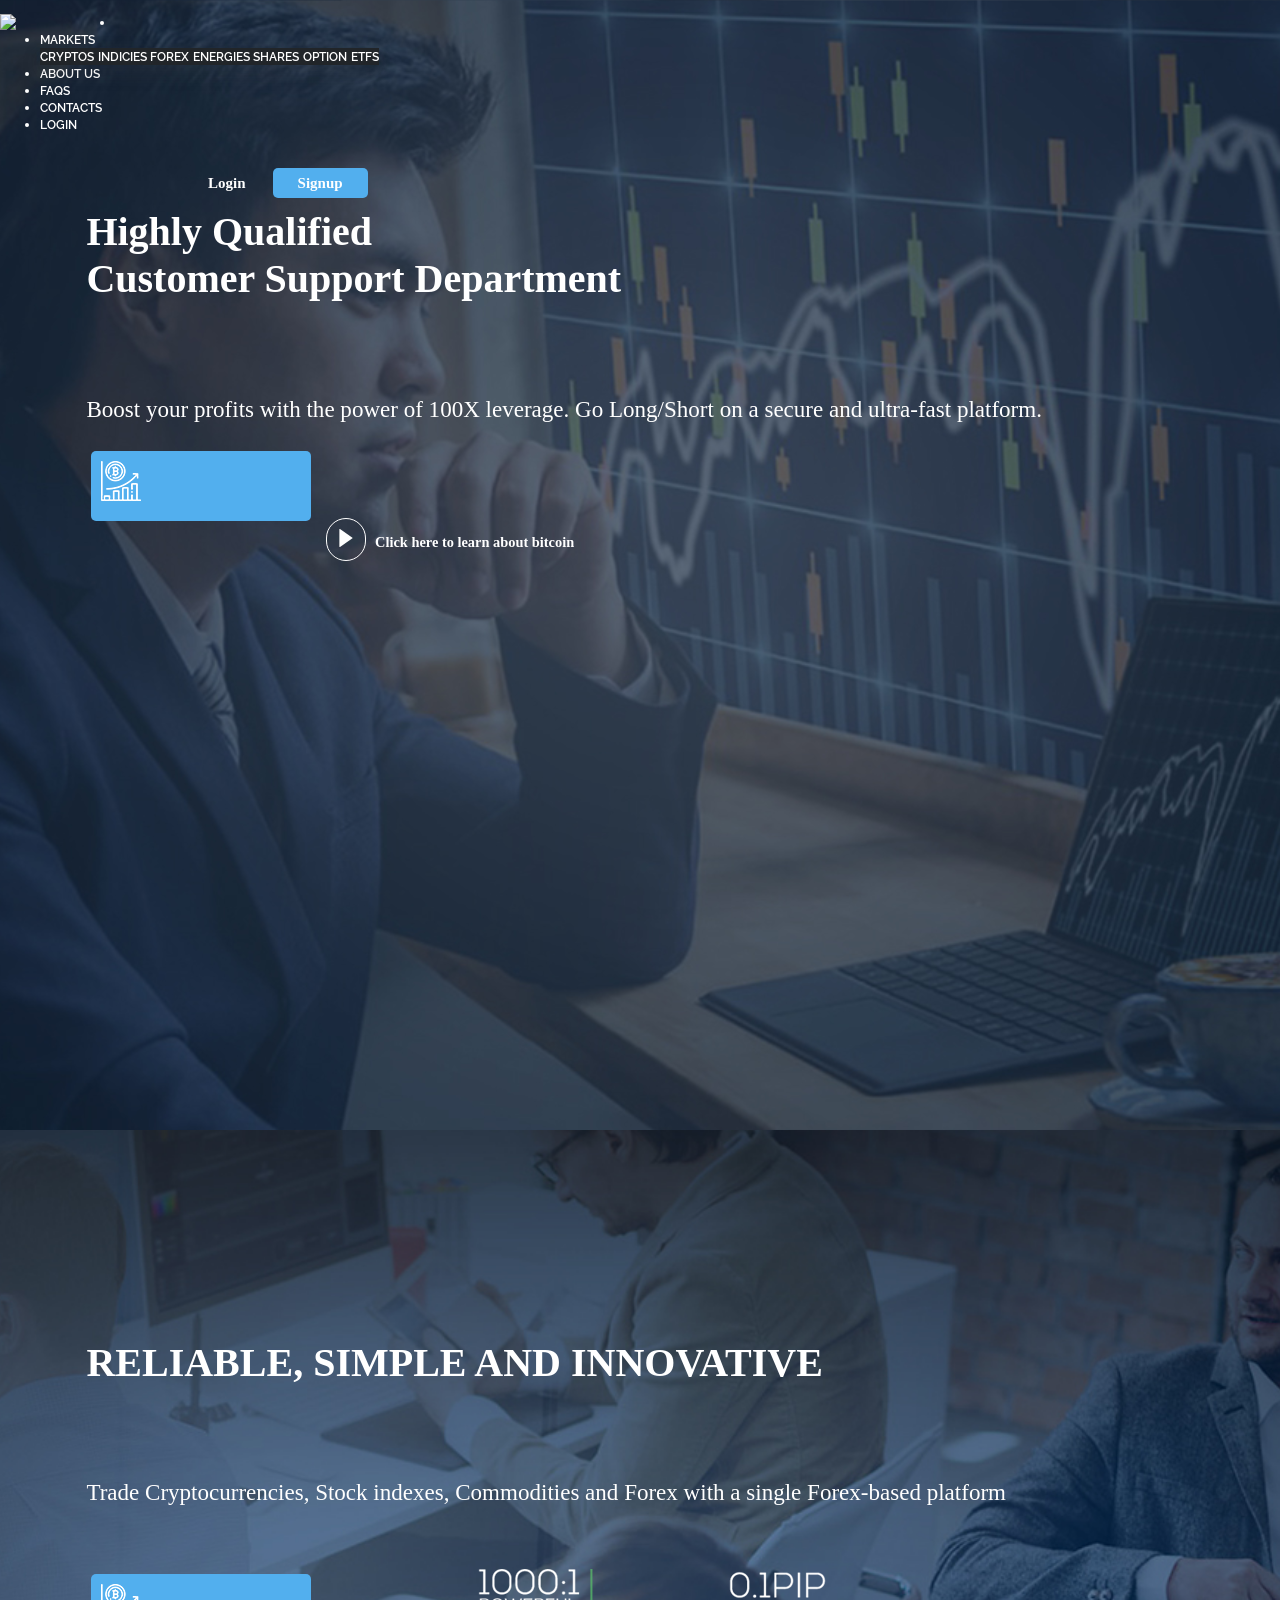
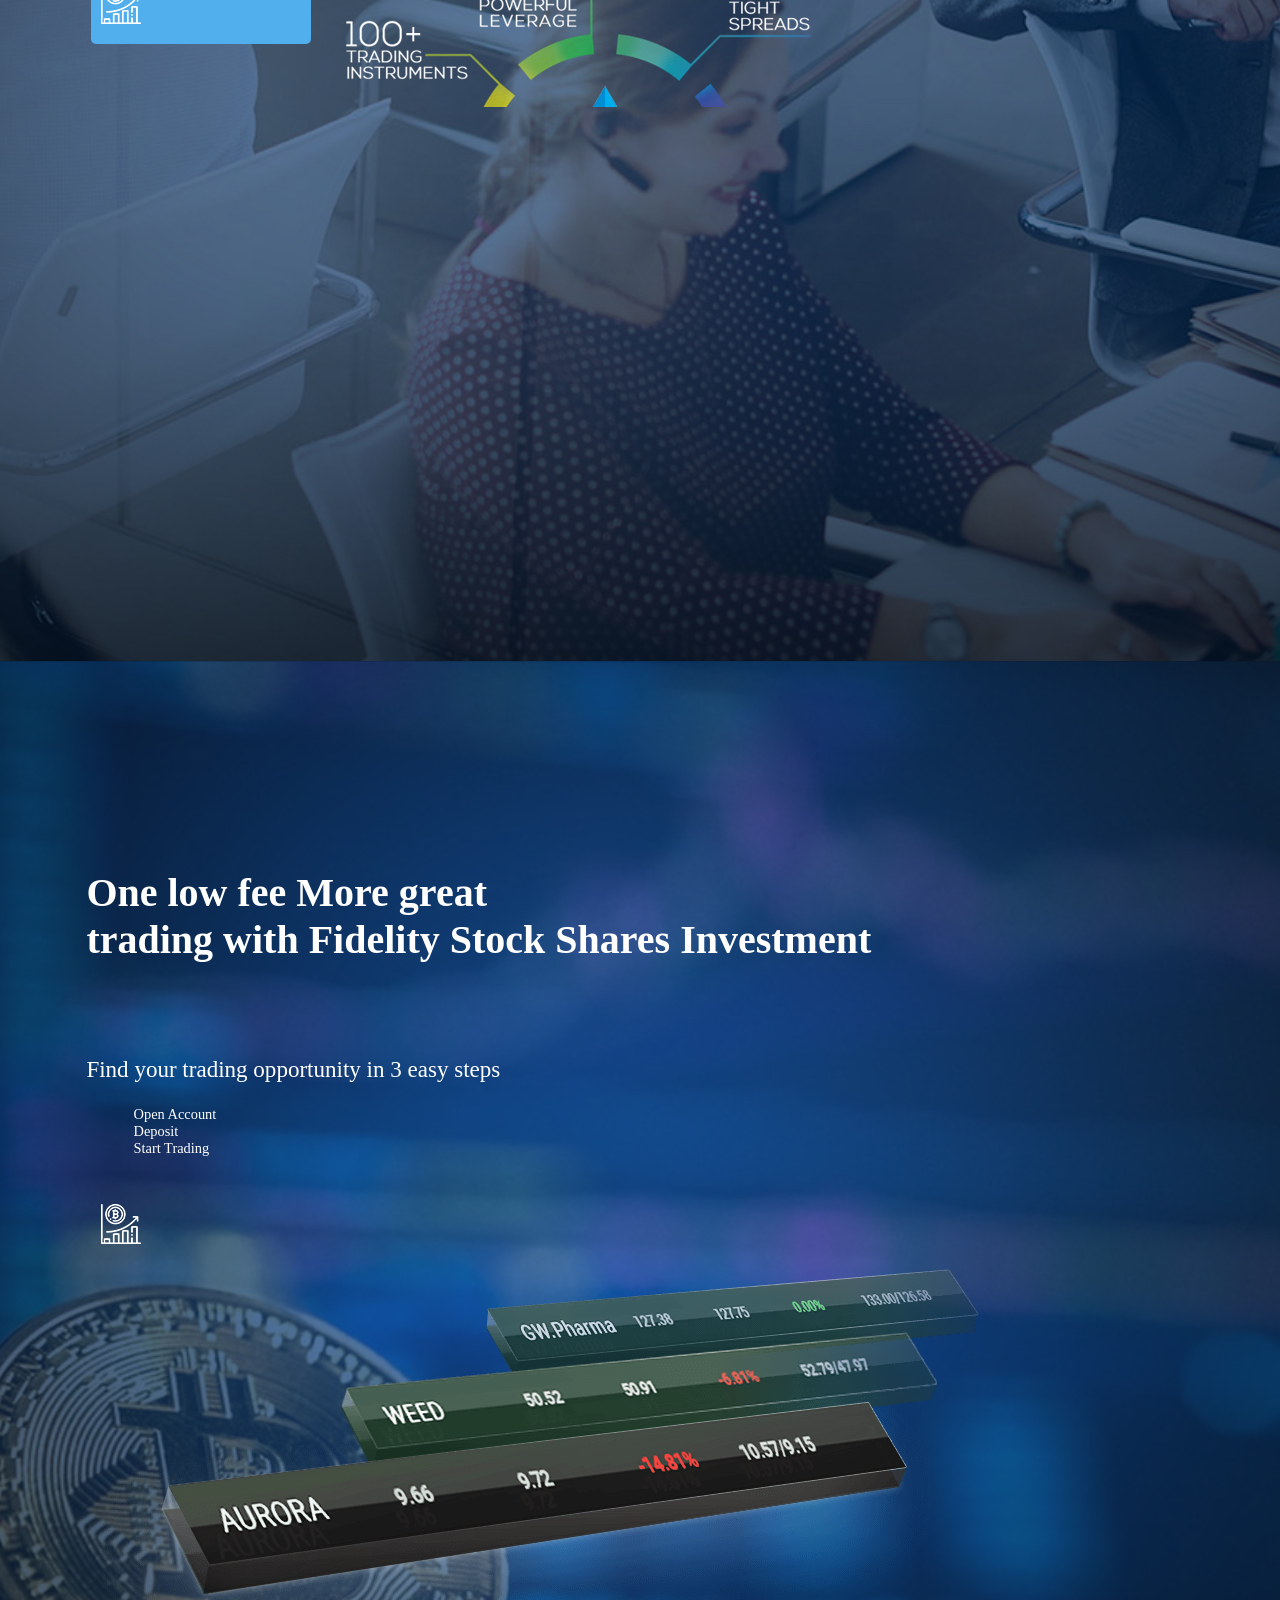
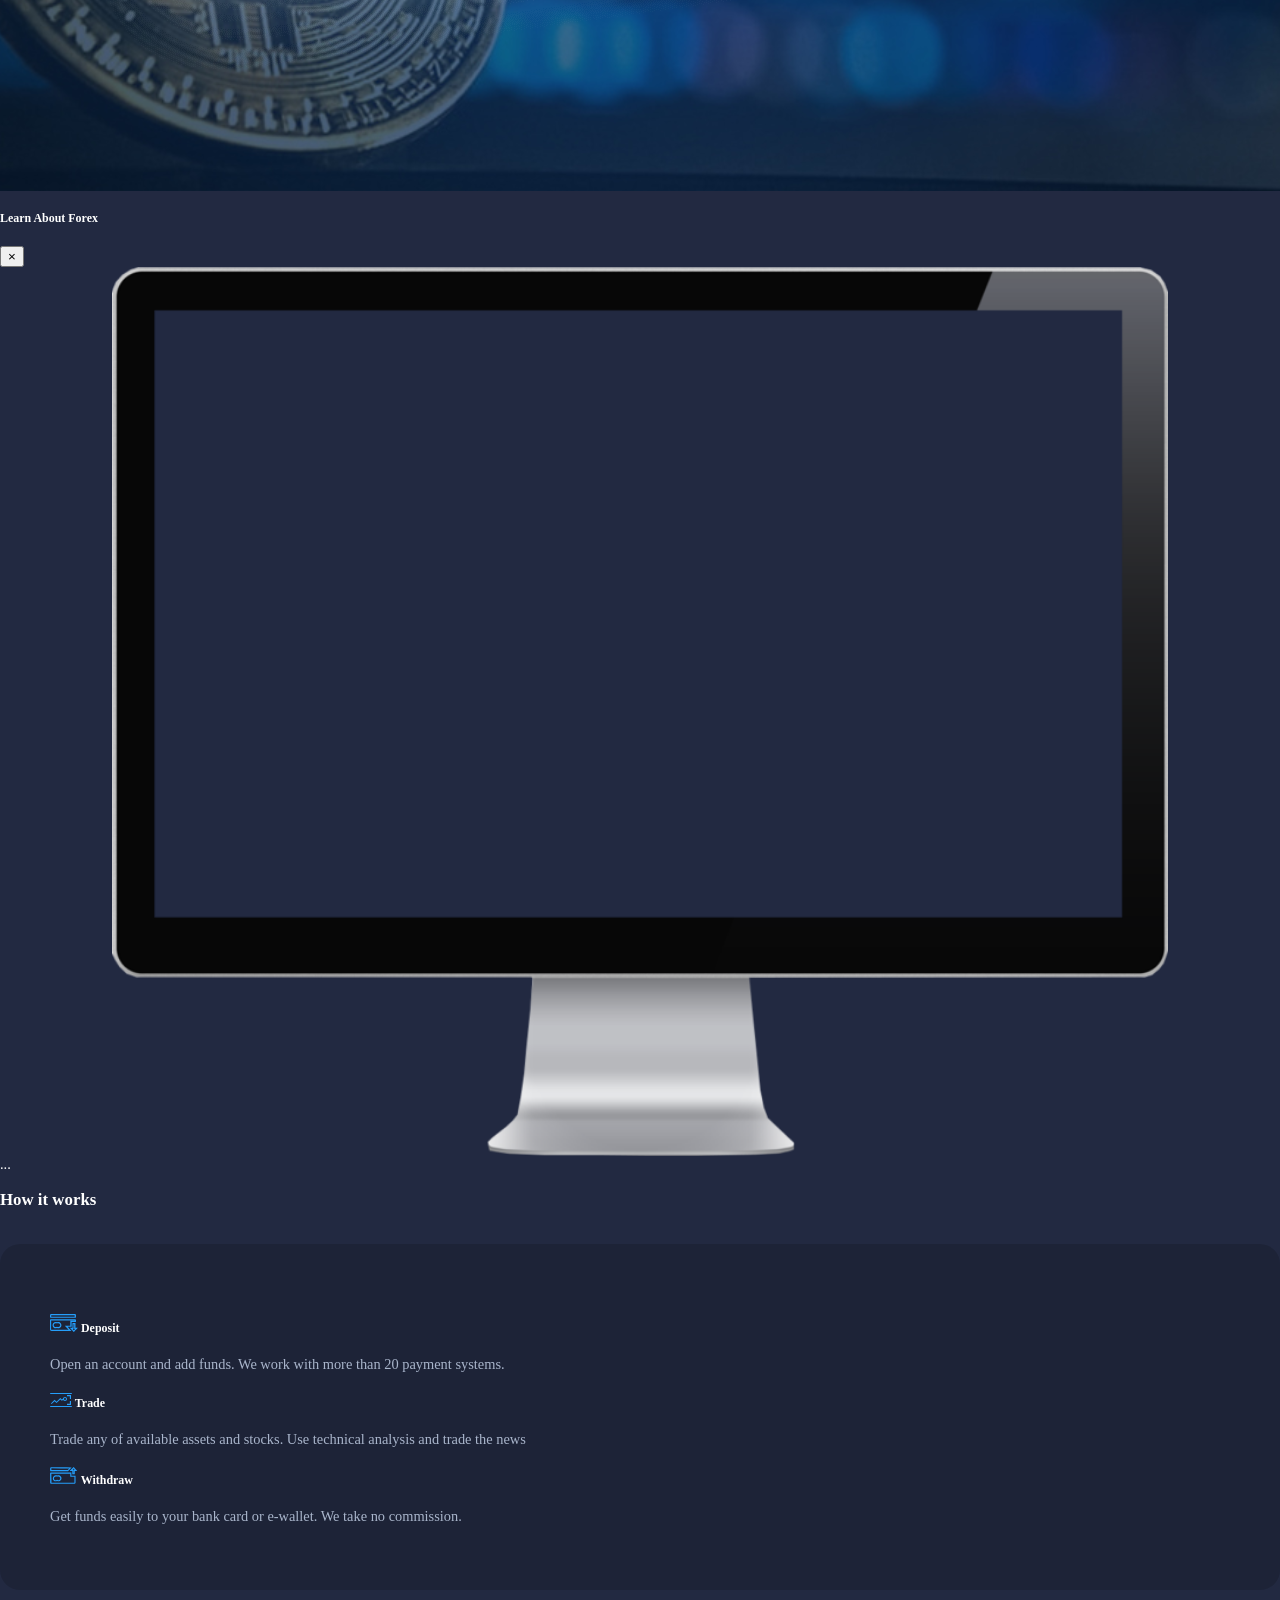
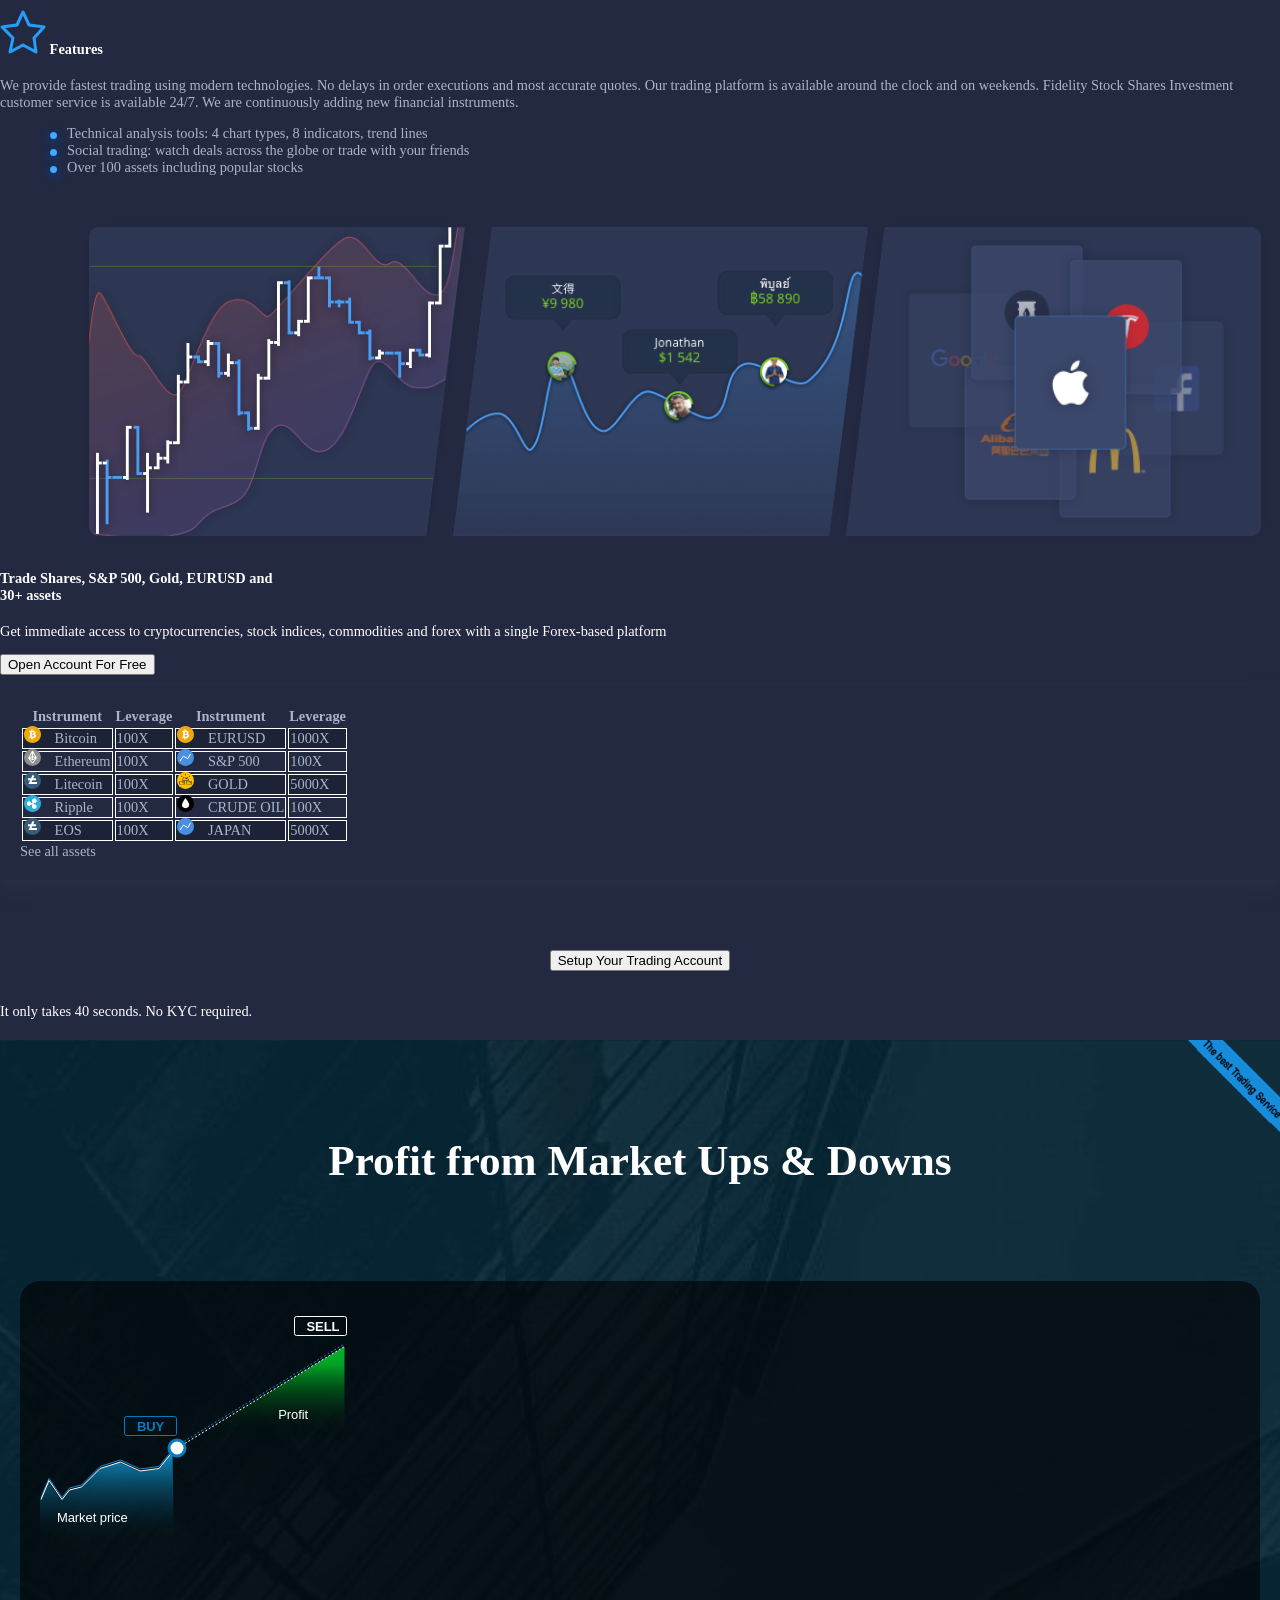
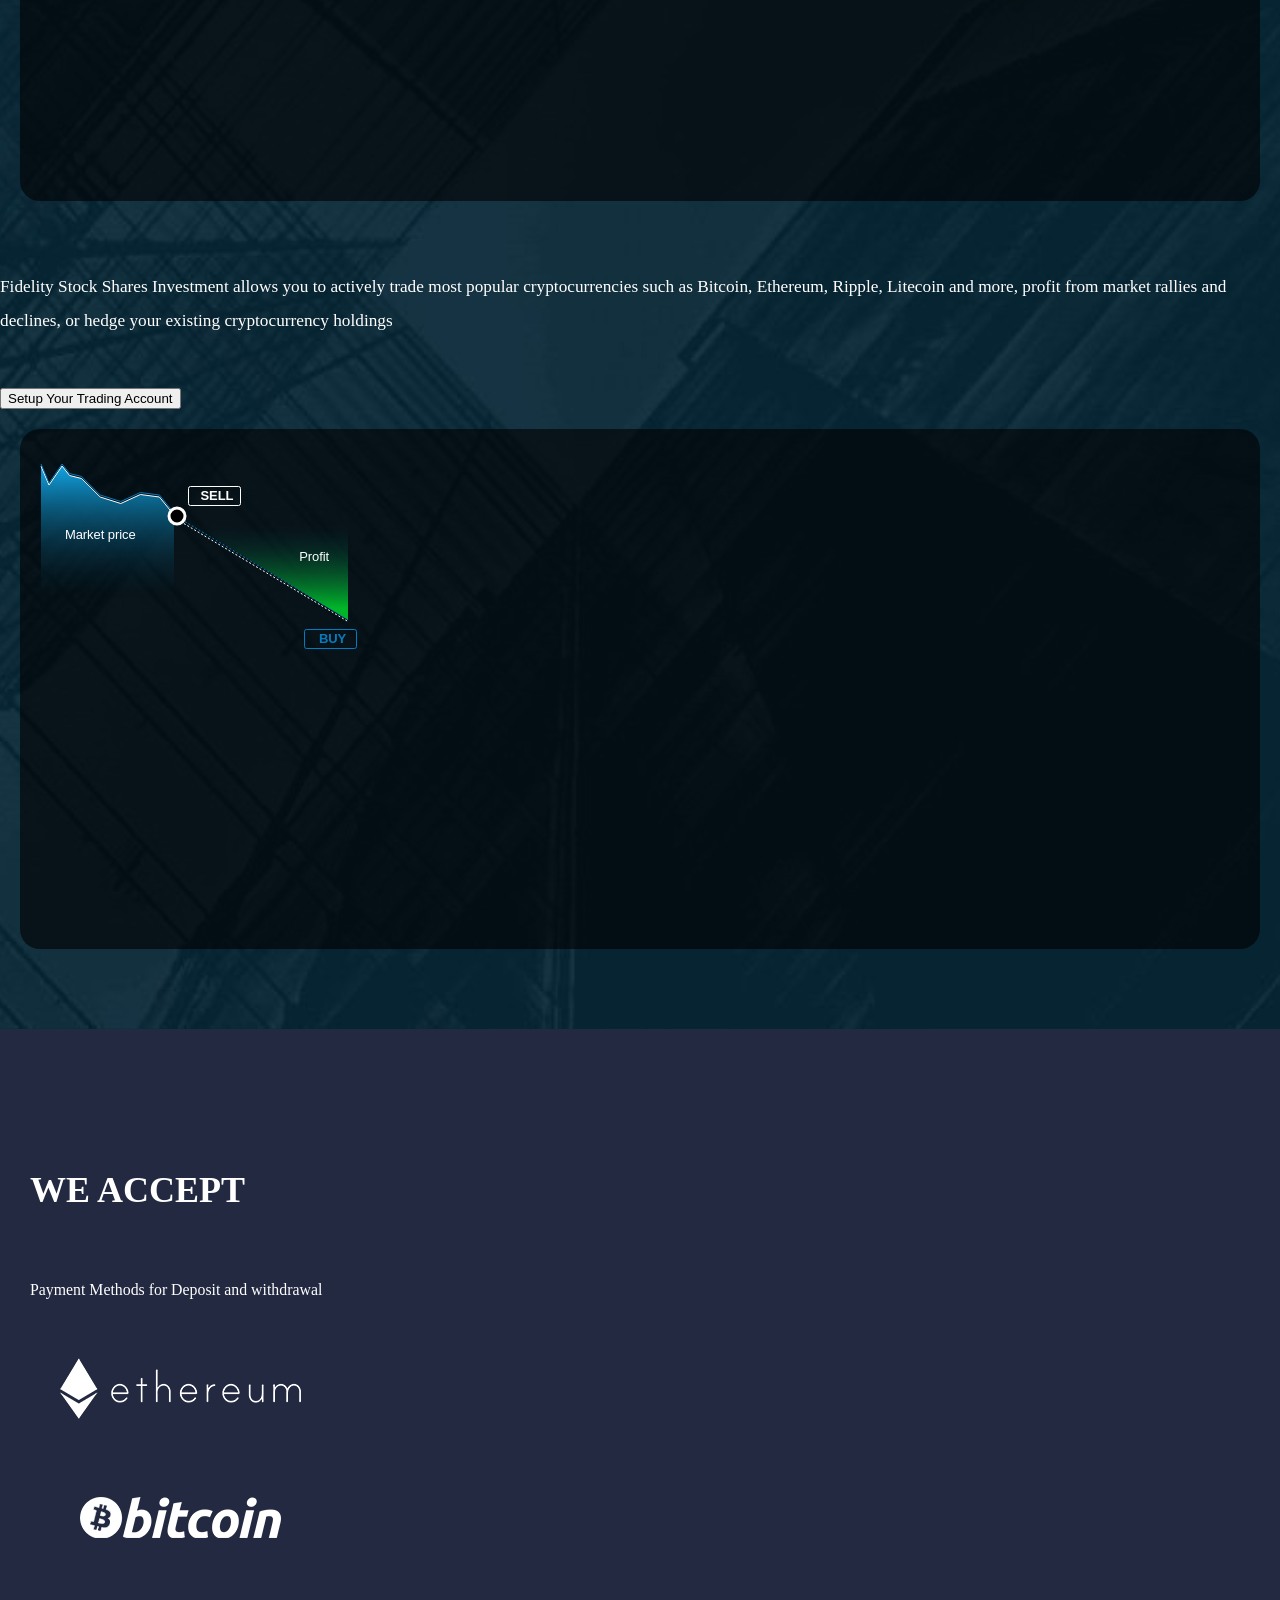
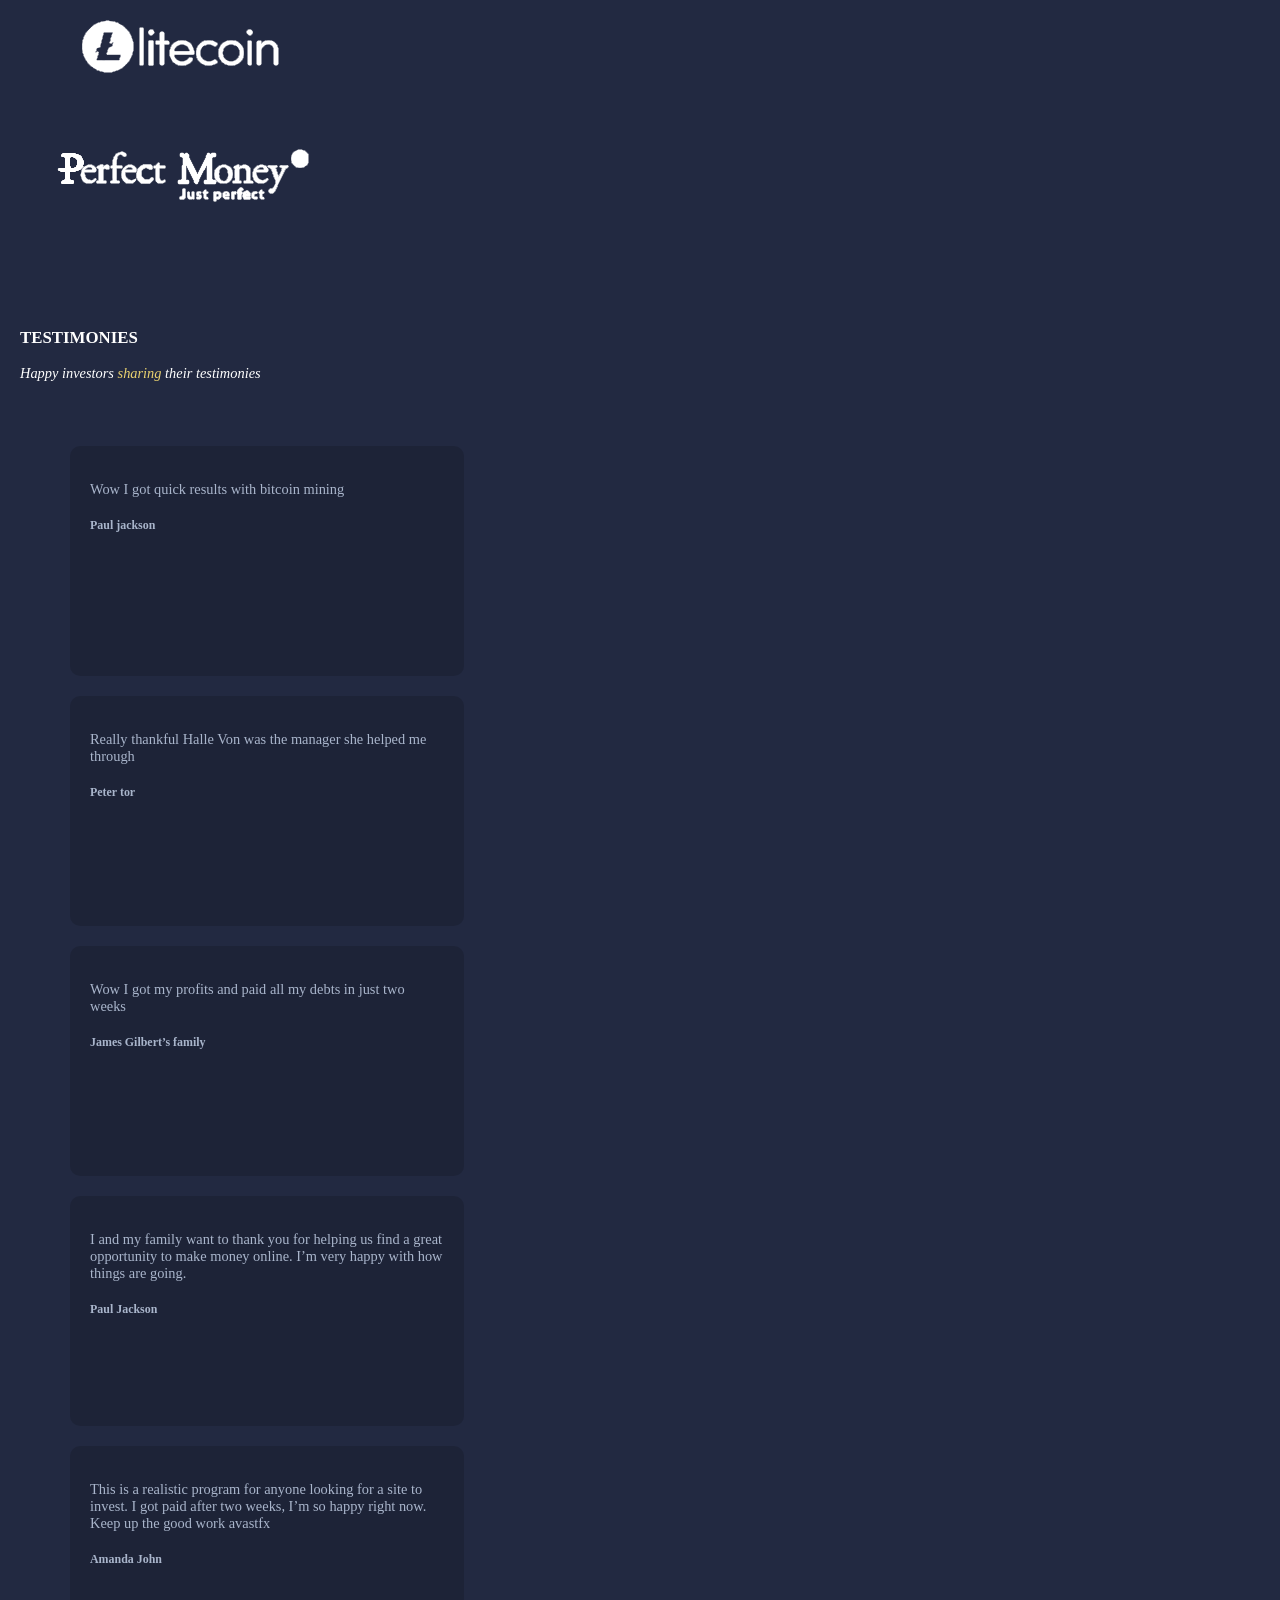
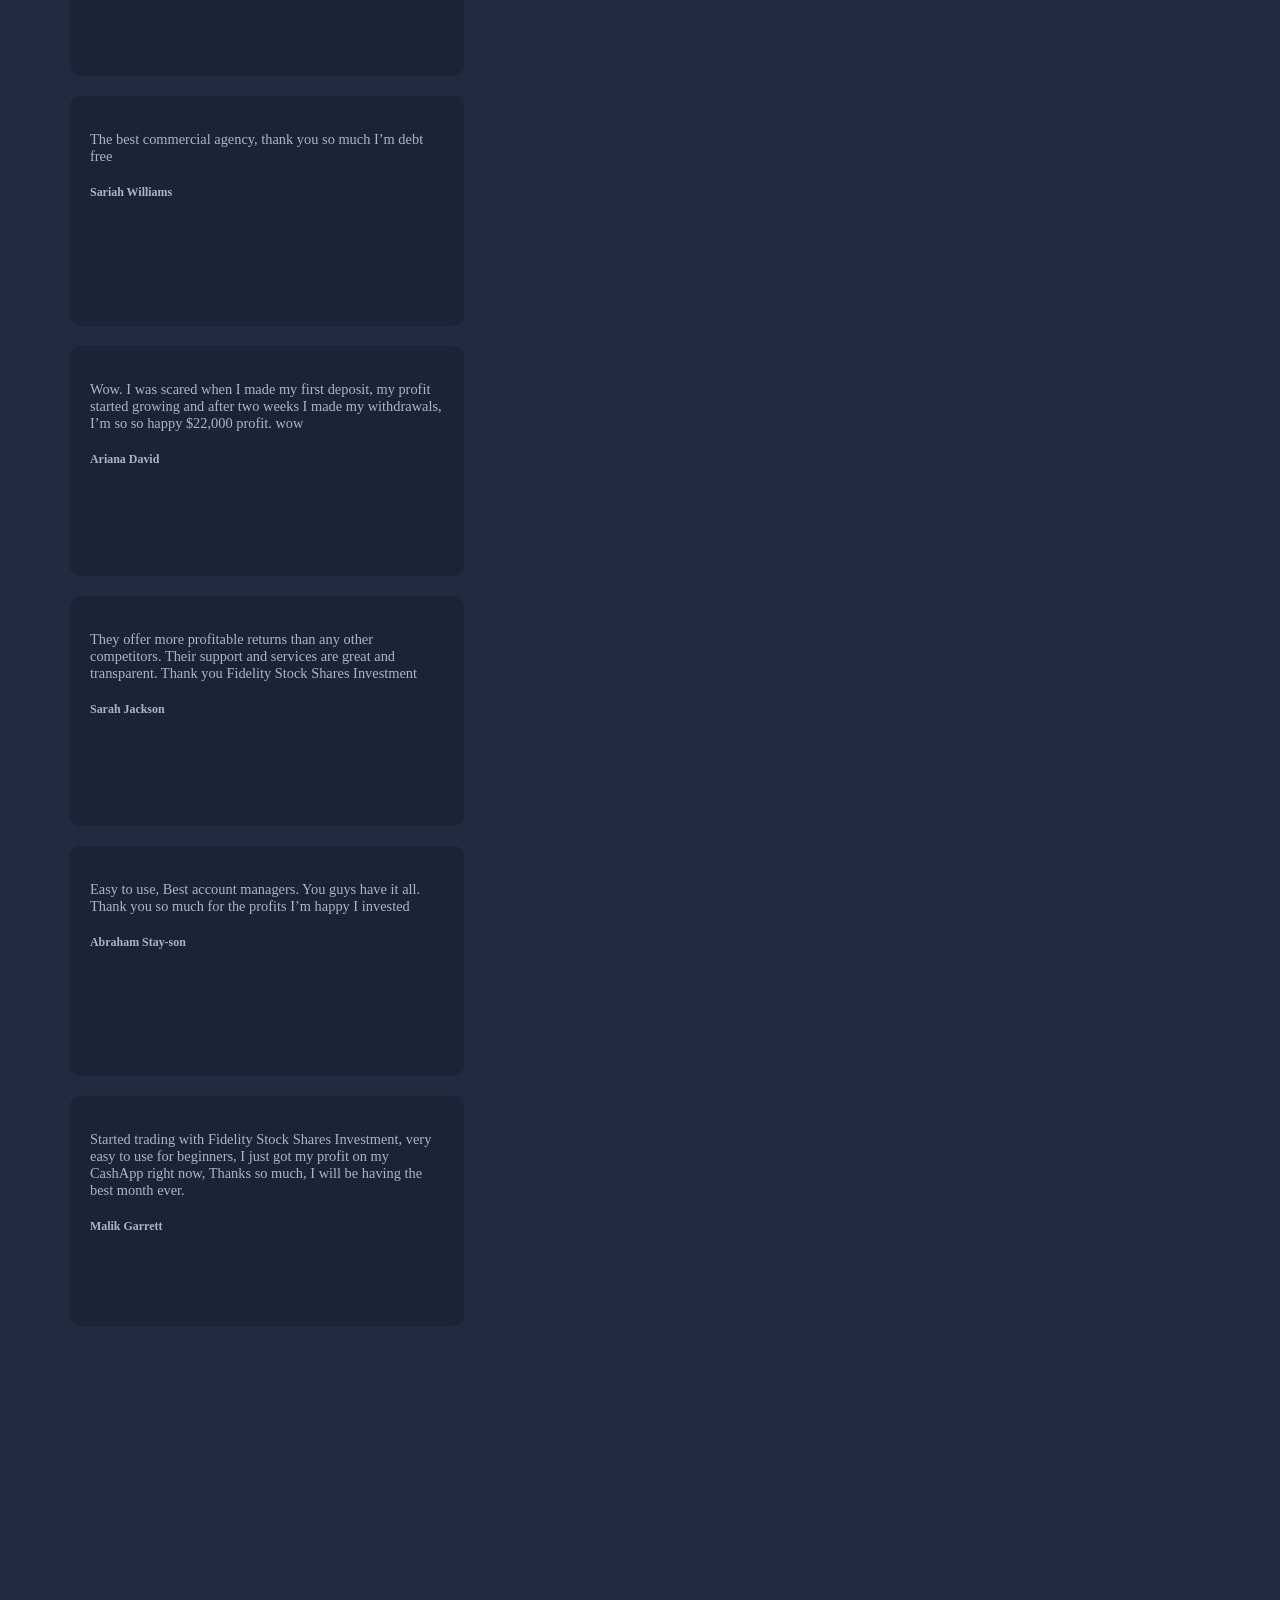
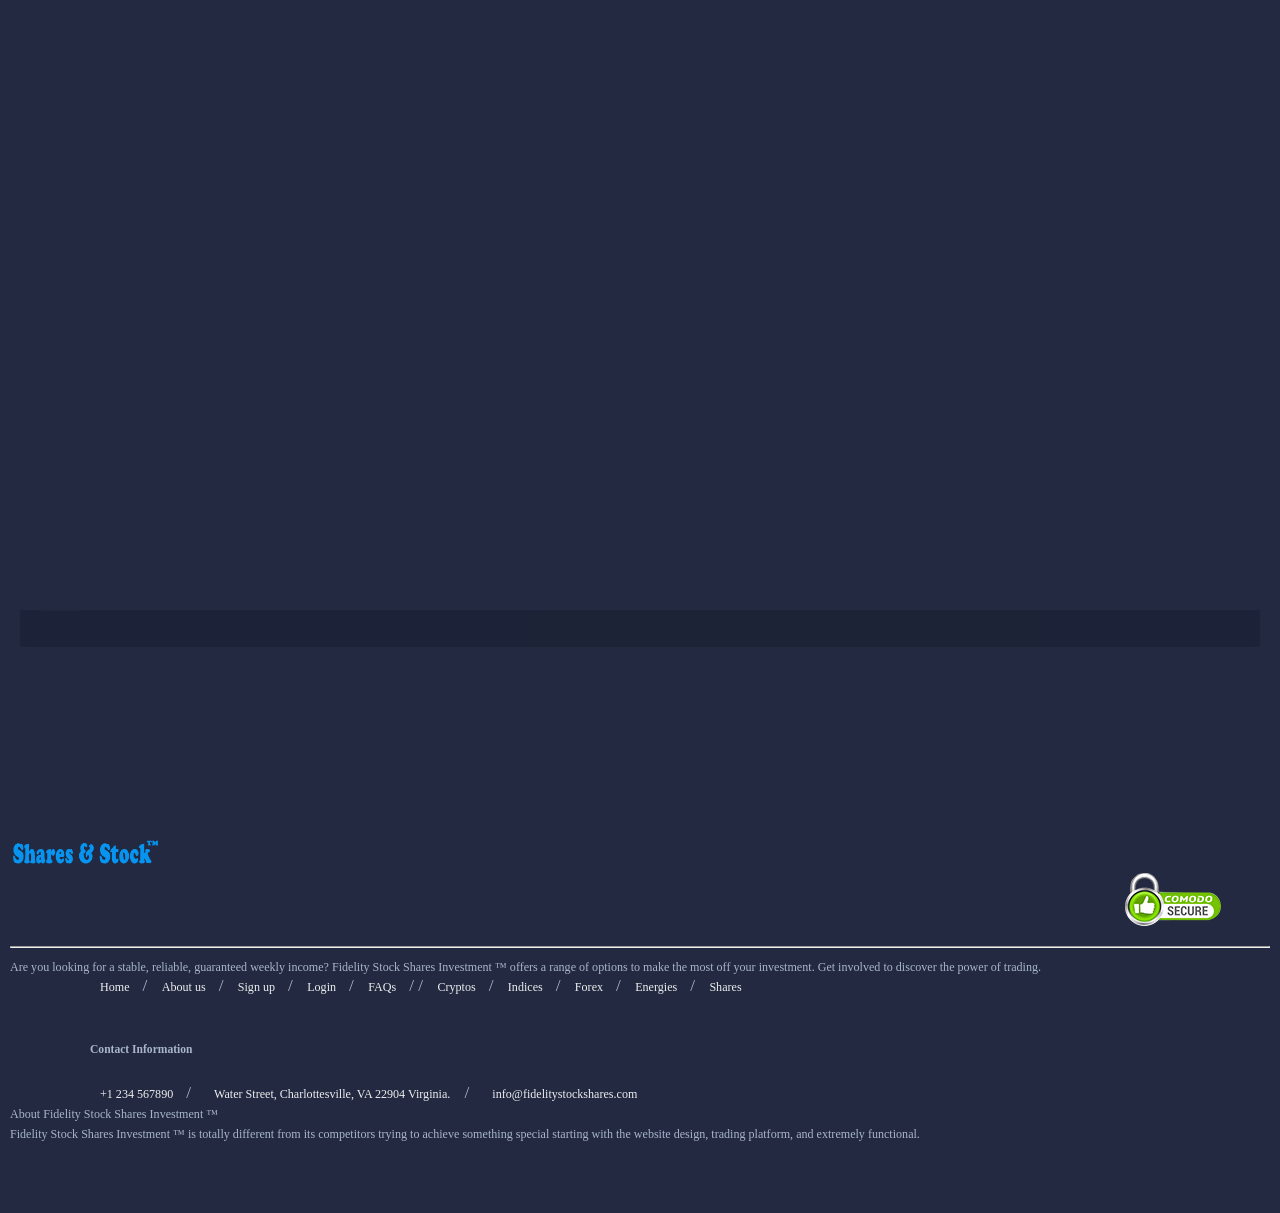
==== index.html @ bec2db1e "Add files via upload" ====
<!DOCTYPE html>
<html>


<!-- Mirrored from Shares & Stock Investment.com/ by HTTrack Website Copier/3.x [XR&CO'2014], Sat, 09 Apr 2022 11:01:20 GMT -->
<!-- Added by HTTrack --><meta http-equiv="content-type" content="text/html;charset=UTF-8" /><!-- /Added by HTTrack -->
<meta http-equiv="content-type" content="text/html;charset=UTF-8" />
<head>
	<!-- Required meta tags -->
    <meta charset="utf-8"><link rel="stylesheet" href="stackpath.bootstrapcdn.com/bootstrap/4.3.1/css/bootstrap.min.css">
    <meta name="viewport" content="width=device-width, initial-scale=1, maximum-scale=1,shrink-to-fit=no, user-scalable=0"/> <!--320-->

    <link rel="stylesheet" href="stackpath.bootstrapcdn.com/bootstrap/4.3.1/css/bootstrap.min.css">

    <!-- link to stylesheet -->
    <link rel="stylesheet" type="text/css" href="css/style.css">
    <link rel="stylesheet" type="text/css" href="css/style_preloader.css">

    <link href="https://fonts.googleapis.com/css?family=Raleway&amp;display=swap" rel="stylesheet">

    <link rel="stylesheet" href="css/jquery-ui.css">

    <script src="js/jquery-ui.js"></script>


    <!-- linkig for fontawesome styling -->
    <script src="kit.fontawesome.com/e44d5a293a.js" crossorigin="anonymous"></script> <!--load all styles -->


	<title>Fidelity Stock Shares Investment ™ |  Discover the potentials of earning in an enhanced cryptocurrency system
</title>

	<script type="text/javascript" src="js/jquery-3.2.1.min.js"></script>

	<!-- including script for sweet.js -->
    <script src="js/sweetalert.min.js"></script>

    <!-- // Add the new slick-theme.css if you want the default styling -->
	<link rel="stylesheet" type="text/css" href="slick/slick-theme.css"/>
	<link rel="stylesheet" type="text/css" href="slick/slick.css"/>

    <!-- including the frank font cdn -->
    <link href="http://db.onlinewebfonts.com/c/15a9075ddf4ff1158eb03abbc873a3a4?family=Frank-Light" rel="stylesheet" type="text/css"/> 

 
	 <!-- scripy for cycle -->
    <script src="js/jquery.cycle.all.js"></script>





	<script type="text/javascript">
		$(window).on('load',function(){
			$('.preloader').addClass('complete');
		});
	</script>
	
	<!-- favicon -->
    <link href="images/favicon.png" rel="icon" type="image/x-icon">	
</head>

<body>



    <!-- this is the preloader section  -->
    <!-- <div class="preloader" >
		<div class="loader">
			<center style="margin-top:30%">
				<img src="images/preloader.gif" width="120%">
			</center>
			
		</div>	
	</div>	 -->
    <!-- preloader section ends here -->



    <!-- main body wrapper design starts here  -->
    <section class="wrapper container-fluid">

        <!-- ----------------------First section with the animination main-bg--------------------------- -->
        <section>

            <!-- Start of the first nav -->
            <div class="container-fluid col-f-nav">
                <div class="container">
                    <div class="row">
                        <!-- this is the logo section  -->
                        <div class="col-md-3 col-sm-12">
                            <a class="navbar-brand" href="index.html"> <img src="logostics.png" class="brand"></a>
                            <button class="navbar-toggler" type="button" data-toggle="collapse"
                                data-target="#navbarSupportedContent" aria-controls="navbarSupportedContent"
                                aria-expanded="false" aria-label="Toggle navigation">
                                <img src="images/icon/hamburger-blk.png">
                            </button>

                        </div>

                        <!-- ==================================================================================================== -->

                        <div class="col-md-5 col-sm-12 nav">
                            <nav class="navbar navbar-expand-lg navbar-light">


                                <div class="collapse navbar-collapse" id="navbarSupportedContent">
                                    <ul class="navbar-nav mr-auto">

                                        <li class="nav-item">
                                            <a class="nav-link">

                                            </a>
                                        </li>

                                        <li class="nav-item dropdown">
                                            <a class="nav-link dropdown-toggle" href="#" id="navbarDropdown"
                                                role="button" data-toggle="dropdown" aria-haspopup="true"
                                                aria-expanded="false">
                                                MARKETS
                                            </a>

                                            <div class="dropdown-menu dropdown-menu-right animate slideIn"
                                                aria-labelledby="navbarDropdown">
                                                <a class="dropdown-item" href="crypto.html"> <i
                                                        class="fas fa-angle-right drop-icon-left"></i> CRYPTOS</a>
                                                <a class="dropdown-item" href="indices.html"> <i
                                                        class="fas fa-angle-right drop-icon-left"></i> INDICIES</a>
                                                <a class="dropdown-item" href="forex.html"> <i
                                                        class="fas fa-angle-right drop-icon-left"></i> FOREX</a>
                                                <a class="dropdown-item" href="commodities.html"> <i
                                                        class="fas fa-angle-right drop-icon-left"></i> ENERGIES</a>
                                                <a class="dropdown-item" href="shares.html"> <i
                                                        class="fas fa-angle-right drop-icon-left"></i> SHARES</a>
                                                <a class="dropdown-item" href="options.html"> <i
                                                        class="fas fa-angle-right drop-icon-left"></i> OPTION</a>
                                                <a class="dropdown-item" href="etfs.html"> <i
                                                        class="fas fa-angle-right drop-icon-left"></i> ETFS</a>


                                            </div>

                                        </li>

                                        <li class="nav-item">
                                            <a class="nav-link" href="about.html">ABOUT US</a>
                                        </li>

                                        <li class="nav-item">
                                            <a class="nav-link" href="faq.html">FAQS</a>
                                        </li>

                                        <li class="nav-item">
                                            <a class="nav-link" href="contact.html">CONTACTS</a>
                                        </li>

                                        

                                        <li class="nav-item">
                                            <a class="nav-link" href="users/form/index.php">LOGIN</a>
                                        </li>

                                    </ul>
                                </div>
                            </nav>
                        </div>


                        <!-- this is the other side that contains signup and the rest  -->

                        <!-- =================================================================================== -->


                        <div class="col-md-4 col-sm-12 top-contact-wrap">


                            <a href="users/form/signup.php" class="top-signup float-right "> Signup </a>
                            <a href="users/form/index.php" class="top-login float-right display-none-mobile"> Login </a>

                            

<div id="google_translate_element">

</div><script type="text/javascript">
function googleTranslateElementInit() {
  new google.translate.TranslateElement({pageLanguage: 'en', layout: google.translate.TranslateElement.SIMPLE, autoDisplay: false}, 'google_translate_element');
}
</script>
<script type="text/javascript" src="//translate.google.com/translate_a/element.js?cb=googleTranslateElementInit"></script>


                    </div>
                    <!-- this is the end of the div for the other side  -->


                </div>



            </div>
            </div>
            <!----------------------------------------- end of the first nav --------------------------------------------->




            <div class="clearfix"></div>

            <!-- this is the design of the slider  -->
            <section class="single-item">

                <div class="slider-img1">
                    <div class="row">
                        <div class="col-md-6 col-sm-12">

                            <h1 class="slide-h1" data-aos="fade-up">
                                <span style="font-weight: 700"> Highly Qualified <br />
                                    Customer Support Department </span>
                            </h1>


                            <p class="display-none-mobile">
                                Boost your profits with the power of 100X leverage. Go Long/Short on a secure and
                                ultra-fast platform.
                            </p>




                            <a href="#">
                                <div class="create-acc c-sign-up">
                                    <img src="images/icon/b-chart.png" class="float-left">
                                    <p> View Live Trade </p>
                                </div>
                            </a>
                            <div class="p-20"> </div>

                            <br />

                            <div class="learn-btc">
                                <button class="play-btn float-left" type="button" data-toggle="modal"
                                    data-target="#exampleModalCenter">
                                    <img src="images/icon/play-button.svg">
                                </button>

                                <span> Click here to learn about bitcoin </span>
                            </div>






                        </div>

                        <!-- =====end the left section of the first slider ===== -->

                        <!-- start of the tool widget area for this section  -->
                        <div class="col-md-6 col-sm-12 nav-back mobile-none">

                            <!-- TradingView Widget BEGIN -->
                            

<!-- TradingView Widget BEGIN -->
<div class="tradingview-widget-container">
    <div class="tradingview-widget-container__widget"></div>
    <div class="tradingview-widget-copyright"><a href="https://in.tradingview.com/markets/" rel="noopener" target="_blank"><span class="blue-text">Financial Markets</span></a> by TradingView</div>
    <script type="text/javascript" src="https://s3.tradingview.com/external-embedding/embed-widget-market-overview.js" async>
    {
    "colorTheme": "light",
    "dateRange": "12M",
    "showChart": true,
    "locale": "in",
    "width": "100%",
    "height": "100%",
    "largeChartUrl": "",
    "isTransparent": false,
    "showSymbolLogo": true,
    "showFloatingTooltip": false,
    "plotLineColorGrowing": "rgba(41, 98, 255, 1)",
    "plotLineColorFalling": "rgba(41, 98, 255, 1)",
    "gridLineColor": "rgba(240, 243, 250, 0)",
    "scaleFontColor": "rgba(120, 123, 134, 1)",
    "belowLineFillColorGrowing": "rgba(41, 98, 255, 0.12)",
    "belowLineFillColorFalling": "rgba(41, 98, 255, 0.12)",
    "belowLineFillColorGrowingBottom": "rgba(41, 98, 255, 0)",
    "belowLineFillColorFallingBottom": "rgba(41, 98, 255, 0)",
    "symbolActiveColor": "rgba(41, 98, 255, 0.12)",
    "tabs": [
      {
        "title": "Indices",
        "symbols": [
          {
            "s": "FOREXCOM:SPXUSD",
            "d": "S&P 500"
          },
          {
            "s": "FOREXCOM:NSXUSD",
            "d": "US 100"
          },
          {
            "s": "FOREXCOM:DJI",
            "d": "Dow 30"
          },
          {
            "s": "INDEX:NKY",
            "d": "Nikkei 225"
          },
          {
            "s": "INDEX:DEU40",
            "d": "DAX Index"
          },
          {
            "s": "FOREXCOM:UKXGBP",
            "d": "UK 100"
          }
        ],
        "originalTitle": "Indices"
      },
      {
        "title": "Futures",
        "symbols": [
          {
            "s": "CME_MINI:ES1!",
            "d": "S&P 500"
          },
          {
            "s": "CME:6E1!",
            "d": "Euro"
          },
          {
            "s": "COMEX:GC1!",
            "d": "Gold"
          },
          {
            "s": "NYMEX:CL1!",
            "d": "Crude Oil"
          },
          {
            "s": "NYMEX:NG1!",
            "d": "Natural Gas"
          },
          {
            "s": "CBOT:ZC1!",
            "d": "Corn"
          }
        ],
        "originalTitle": "Futures"
      },
      {
        "title": "Bonds",
        "symbols": [
          {
            "s": "CME:GE1!",
            "d": "Eurodollar"
          },
          {
            "s": "CBOT:ZB1!",
            "d": "T-Bond"
          },
          {
            "s": "CBOT:UB1!",
            "d": "Ultra T-Bond"
          },
          {
            "s": "EUREX:FGBL1!",
            "d": "Euro Bund"
          },
          {
            "s": "EUREX:FBTP1!",
            "d": "Euro BTP"
          },
          {
            "s": "EUREX:FGBM1!",
            "d": "Euro BOBL"
          }
        ],
        "originalTitle": "Bonds"
      },
      {
        "title": "Forex",
        "symbols": [
          {
            "s": "FX:EURUSD",
            "d": "EUR/USD"
          },
          {
            "s": "FX:GBPUSD",
            "d": "GBP/USD"
          },
          {
            "s": "FX:USDJPY",
            "d": "USD/JPY"
          },
          {
            "s": "FX:USDCHF",
            "d": "USD/CHF"
          },
          {
            "s": "FX:AUDUSD",
            "d": "AUD/USD"
          },
          {
            "s": "FX:USDCAD",
            "d": "USD/CAD"
          }
        ],
        "originalTitle": "Forex"
      }
    ]
  }
    </script>
  </div>
  <!-- TradingView Widget END -->



  <!-- TradingView Widget END -->
                            <!-- TradingView Widget END -->
                        </div>

                    </div>
                    <!-- ===========End Row here ======================= -->

                </div>
                <!-- this is the end of the slider of each section  -->


                <div class="slider-img2">
                    <div class="row">
                        <div class="col-md-5 col-sm-12">

                            <h1 class="slide-h1">
                                <span style="font-weight: 700"> RELIABLE, SIMPLE AND INNOVATIVE
                            </h1>


                            <p class="display-none-mobile">
                                Trade Cryptocurrencies, Stock indexes, Commodities and Forex with a single Forex-based
                                platform
                            </p>


                            <div class="p-20"> </div>

                            <a href="users/form/index.php">
                                <div class="create-acc c-sign-up">
                                    <img src="images/icon/b-chart.png" class="float-left">
                                    <p> Login </p>
                                </div>
                            </a>



                        </div>

                        <!-- =====end the left section of the first slider ===== -->

                        <!-- start of the tool widget area for this section  -->
                        <div class="col-md-7 col-sm-12 ">

                            <img src="images/slider/slider.png">
                        </div>

                    </div>
                    <!-- ===========End Row here ======================= -->

                </div>
                <!-- this is the end of the slider of each section  -->



                <div class="slider-img3">
                    <div class="row">
                        <div class="col-md-5 col-sm-12">


                            <h1 class="slide-h1">One low fee More great <br />
                                <span style="font-weight: 600">trading with Fidelity Stock Shares Investment </span>
                            </h1>


                            <p class="display-none-mobile">
                                Find your trading opportunity in 3 easy steps
                            </p>

                            <ul class="slider-li">
                                <li> <i class="fas fa-check" style="color: #52afee"> </i> &nbsp Open Account</li>
                                <li> <i class="fas fa-check" style="color: #52afee"> </i> &nbsp Deposit </li>
                                <li> <i class="fas fa-check" style="color: #52afee"> </i> &nbsp Start Trading </li>
                            </ul>


                            <br />

                            <a href="users/form/signup.php">
                                <div class="create-acc lt-blue-bg">
                                    <img src="images/icon/b-chart.png" class="float-left">
                                    <p> Start Earning </p>
                                </div>
                            </a>



                        </div>

                        <!-- =====end the left section of the first slider ===== -->

                        <!-- start of the tool widget area for this section  -->
                        <div class="col-md-7 col-sm-12 ">

                            <img src="images/slider/3-Assets.png">
                        </div>

                    </div>
                    <!-- ===========End Row here ======================= -->

                </div>
                <!-- this is the end of the slider of each section  -->

            </section>
            <!-- ===========================================end the section slider ============================ -->



            <!-- TradingView Widget BEGIN -->
            <div class="tradingview-widget-container">
                <div class="tradingview-widget-container__widget"></div>
                <div class="tradingview-widget-copyright"><a href="https://www.tradingview.com/" rel="noopener"
                        target="_blank"><span class="blue-text">Market Data</span></a> by TradingView</div>
                <script type="text/javascript"
                    src="../s3.tradingview.com/external-embedding/embed-widget-market-overview.js" async>
                {
                    "colorTheme": "dark",
                    "dateRange": "12m",
                    "showChart": true,
                    "locale": "en",
                    "largeChartUrl": "",
                    "isTransparent": true,
                    "width": "100%",
                    "height": "500",
                    "plotLineColorGrowing": "rgba(25, 118, 210, 1)",
                    "plotLineColorFalling": "rgba(25, 118, 210, 1)",
                    "gridLineColor": "rgba(42, 46, 57, 1)",
                    "scaleFontColor": "rgba(120, 123, 134, 1)",
                    "belowLineFillColorGrowing": "rgba(33, 150, 243, 0.12)",
                    "belowLineFillColorFalling": "rgba(33, 150, 243, 0.12)",
                    "symbolActiveColor": "rgba(33, 150, 243, 0.12)",
                    "tabs": [{
                            "title": "Indices",
                            "symbols": [{
                                    "s": "OANDA:SPX500USD",
                                    "d": "S&P 500"
                                },
                                {
                                    "s": "OANDA:NAS100USD",
                                    "d": "Nasdaq 100"
                                },
                                {
                                    "s": "FOREXCOM:DJI",
                                    "d": "Dow 30"
                                },
                                {
                                    "s": "INDEX:NKY",
                                    "d": "Nikkei 225"
                                },
                                {
                                    "s": "INDEX:DEU30",
                                    "d": "DAX Index"
                                },
                                {
                                    "s": "OANDA:UK100GBP",
                                    "d": "FTSE 100"
                                }
                            ],
                            "originalTitle": "Indices"
                        },
                        {
                            "title": "Commodities",
                            "symbols": [{
                                    "s": "CME_MINI:ES1!",
                                    "d": "E-Mini S&P"
                                },
                                {
                                    "s": "CME:6E1!",
                                    "d": "Euro"
                                },
                                {
                                    "s": "COMEX:GC1!",
                                    "d": "Gold"
                                },
                                {
                                    "s": "NYMEX:CL1!",
                                    "d": "Crude Oil"
                                },
                                {
                                    "s": "NYMEX:NG1!",
                                    "d": "Natural Gas"
                                },
                                {
                                    "s": "CBOT:ZC1!",
                                    "d": "Corn"
                                }
                            ],
                            "originalTitle": "Commodities"
                        },
                        {
                            "title": "Bonds",
                            "symbols": [{
                                    "s": "CME:GE1!",
                                    "d": "Eurodollar"
                                },
                                {
                                    "s": "CBOT:ZB1!",
                                    "d": "T-Bond"
                                },
                                {
                                    "s": "CBOT:UB1!",
                                    "d": "Ultra T-Bond"
                                },
                                {
                                    "s": "EUREX:FGBL1!",
                                    "d": "Euro Bund"
                                },
                                {
                                    "s": "EUREX:FBTP1!",
                                    "d": "Euro BTP"
                                },
                                {
                                    "s": "EUREX:FGBM1!",
                                    "d": "Euro BOBL"
                                }
                            ],
                            "originalTitle": "Bonds"
                        },
                        {
                            "title": "Forex",
                            "symbols": [{
                                    "s": "FX:EURUSD"
                                },
                                {
                                    "s": "FX:GBPUSD"
                                },
                                {
                                    "s": "FX:USDJPY"
                                },
                                {
                                    "s": "FX:USDCHF"
                                },
                                {
                                    "s": "FX:AUDUSD"
                                },
                                {
                                    "s": "FX:USDCAD"
                                }
                            ],
                            "originalTitle": "Forex"
                        }
                    ]
                }
                </script>
            </div>
            <!-- TradingView Widget END -->




            <!-- the first column starts here  -->
            <section class="container">


                <!-- ==========================Modal ===================================-->
                <div class="modal fade" id="exampleModalCenter" tabindex="-1" role="dialog"
                    aria-labelledby="exampleModalCenterTitle" aria-hidden="true">
                    <div class="modal-dialog modal-dialog-centered" role="document">
                        <div class="modal-content">
                            <div class="modal-header">
                                <h5 class="modal-title" id="exampleModalLongTitle"> Learn About Forex</h5>
                                <button type="button" class="close" data-dismiss="modal" aria-label="Close">
                                    <span aria-hidden="true">&times;</span>
                                </button>
                            </div>
                            <div class="modal-body">
                                <div class="desktop-wrapper">
                                    <iframe src="https://www.youtube.com/embed/Gc2en3nHxA4"
                                        allow="autoplay; encrypted-media" allowfullscreen="" width="560" height="315"
                                        frameborder="0"></iframe>
                                </div>
                                ...
                            </div>

                        </div>
                    </div>
                </div>
                <!-- ==========================Modal ===================================-->
                <!-- <link rel="stylesheet" href="aos/styles.css" /> -->
                <link rel="stylesheet" href="aos/dist/aos.css" />

            </section> <!-- end the first colunm section of the wrapper -->

            <!-- ========================================this is the step in registeration section ================================== -->

            <section class="container">
                <h3 class="text-center" data-aos="fade-right"> How it works </h3>
                <br />

                <div class="container how-it-work" data-aos="fade-up">

                    <div class="row">

                        <div class="col-md-4 col-sm-12 how-it-work-inner">
                            <h5> <span> <img src="images/icon/deposit.svg"> </span> Deposit</h5>
                            <p class="lite-ash">
                                Open an account and add funds. We work with more than 20 payment systems.
                            </p>

                        </div>

                        <div class="col-md-4 col-sm-12 how-it-work-inner">
                            <h5> <span> <img src="images/icon/choose.svg"> </span> Trade</h5>
                            <p class="lite-ash">
                                Trade any of available assets and stocks. Use technical analysis and trade the news
                            </p>

                        </div>

                        <div class="col-md-4 col-sm-12 how-it-work-inner">
                            <h5> <span> <img src="images/icon/withdraw-small.svg"> </span> Withdraw</h5>
                            <p class="lite-ash">
                                Get funds easily to your bank card or e-wallet. We take no commission.
                            </p>

                        </div>

                    </div>

                </div>

            </section>

            <!-- ========================================ENDS HERE this is the step in registeration section ================================== -->


            <!-- =======================================features section ========================================================== -->
            <section class="container" data-aos="fade-up">
                <h1>
                    <span>
                        <img src="images/icon/features.svg">
                    </span>
                    Features
                </h1>

                <div class="row">
                    <div class="col-md-6 col-sm-12">
                        <p class="lite-ash">
                            We provide fastest trading using modern technologies. No delays in order executions and most
                            accurate quotes. Our trading platform is available around the clock and on weekends.
                            Fidelity Stock Shares Investment customer service is available 24/7. We are continuously adding new financial
                            instruments.
                        </p>
                    </div>
                    <!-- end column here  -->

                    <div class="col-md-6 col-sm-12">
                        <ul class="lite-ash features-list">
                            <li> Technical analysis tools: 4 chart types, 8 indicators, trend lines </li>
                            <li> Social trading: watch deals across the globe or trade with your friends </li>
                            <li> Over 100 assets including popular stocks </li>

                        </ul>

                    </div>
                    <!-- end column here  -->
                </div>
                <!-- end row div here  -->

            </section>


            <!-- ======================================= END features section ========================================================== -->

            <!-- ======================================== card features section ============================================== -->
            <section class="card-layer">



                <div class="ft-card-1 mobile-none" data-aos="fade-up"> </div>


                <!-- ===================== -->


                <div class="ft-card-2" data-aos="fade-up"> </div>

                <!-- ===================== -->


                <div class="ft-card-3 mobile-none" data-aos="fade-up"> </div>

                <!-- ===================== -->

                </div>
                <!-- end row here  -->
            </section>

            <!-- ========================================END  card features section ============================================== -->

            <section class="container">
                <div class="row">

                    <div class="col-md-6 col-sm-12" data-aos="fade-right">
                        <h1> Trade Shares, S&P 500, Gold, EURUSD and <br />
                            30+ assets
                        </h1>

                        <p>
                            Get immediate access to cryptocurrencies, stock indices, commodities and forex with a single
                            Forex-based platform
                        </p>

                        <a href="users/form/signup.php">
                            <button type="button" class="btn btn-primary">Open Account For Free </button>
                        </a>
                        <br />




                    </div> <!-- end col -->

                    <div class="col-md-6 col-sm-12 trade-instr table-responsive" data-aos="fade-left">
                        <table class="table in-table lite-ash">

                            <thead>
                                <tr>
                                    <th scope="col">Instrument</th>
                                    <th scope="col">Leverage</th>
                                    <th scope="col">Instrument</th>
                                    <th scope="col">Leverage</th>
                                </tr>
                            </thead>

                            <tbody>

                                <tr class="ash-bg">

                                    <td> <img src="images/icon/instruments/btc.svg" alt="Bitcoin" class="m-4-neg">
                                        <span> Bitcoin </span> </td>
                                    <td>100X</td>
                                    <td> <img src="images/icon/instruments/btc.svg" alt="fx" class="m-4-neg"> EURUSD
                                    </td>
                                    <td> 1000X </td>

                                </tr>

                                <tr class="lite-ash-bg">

                                    <td> <img src="images/icon/instruments/eth.svg" alt="Ethereum " class="m-4-neg">
                                        <span> Ethereum</span> </td>
                                    <td>100X</td>
                                    <td> <img src="images/icon/instruments/graph.svg" alt="S&P 500" class="m-4-neg"> S&P
                                        500 </td>
                                    <td> 100X </td>

                                </tr>

                                <tr class="ash-bg">

                                    <td> <img src="images/icon/instruments/ltc.svg" alt="Litecoin" class="m-4-neg">
                                        <span> Litecoin </span> </td>
                                    <td>100X</td>
                                    <td> <img src="images/icon/instruments/gold.svg" alt="GOLD" class="m-4-neg"> GOLD
                                    </td>
                                    <td> 5000X </td>

                                </tr>

                                <tr class="lite-ash-bg">

                                    <td> <img src="images/icon/instruments/ripple.svg" alt="Ripple " class="m-4-neg">
                                        <span> Ripple</span> </td>
                                    <td>100X</td>
                                    <td> <img src="images/icon/instruments/oil.svg" alt="CRUDE OIL" class="m-4-neg">
                                        CRUDE OIL </td>
                                    <td> 100X </td>

                                <tr class="ash-bg">

                                    <td> <img src="images/icon/instruments/ltc.svg" alt="EOS" class="m-4-neg"> <span>
                                            EOS </span> </td>
                                    <td>100X</td>
                                    <td> <img src="images/icon/instruments/graph.svg" alt="JAPAN" class="m-4-neg"> JAPAN
                                    </td>
                                    <td> 5000X </td>

                                </tr>

                                </tr>

                            </tbody>
                        </table>

                        <a href="users/form/index.php" class="text-center lite-ash"> See all assets </a>

                    </div>
                </div> <!-- end row -->
            </section>
            <!-- ================================================End of the first SEction ======================================= -->
            <div class="p-20"> </div>
            <!-- to clear space -->




            <!-- account set up  -->


            <div class="m-20" data-aos="fade-up">
                <center>
                    <a href="users/form/signup.php">
                        <button type="button" class="btn btn-primary">Setup Your Trading Account </button>
                    </a>
                </center>

                <br />

                <p class="text-center"> It only takes 40 seconds. No KYC required.</p>
            </div>




            <!-- ============================================================================================================================ -->
            <div class="tradingview-widget-container__widget"></div>
            <script type="text/javascript"
                src="../s3.tradingview.com/external-embedding/embed-widget-forex-cross-rates.js" async>
            {
                "width": "100%",
                "height": "400",
                "colorTheme": "dark",
                "currencies": [
                    "EUR",
                    "USD",
                    "JPY",
                    "GBP",
                    "CHF",
                    "AUD",
                    "CAD",
                    "NZD",
                    "CNY"
                ],
                "locale": "en"
            }
            </script>
            </div>
            <!-- TradingView Widget END -->

            <!-- ============================================================================================================================ -->


            <!-- ============================================================================================================================ -->



            <!--  ==================================this is the VIP BLACK section page  ==============================-->
            <section class="container-fluid abt-body">
                <div class="container">
                    <h2> Profit from Market Ups & Downs </h2>
                    <div class="row">



                        <div class="col-md-4 col-sm-12 p-20">
                            <div class="p-chart">
                                <img src="images/higher-chart.svg">
                            </div>


                        </div> <!-- end div-->

                        <div class="col-md-4 col-sm-12">
                            <div class="">
                                <p class="white p-text">
                                    Fidelity Stock Shares Investment allows you to actively trade most popular cryptocurrencies such as
                                    Bitcoin, Ethereum, Ripple, Litecoin and more, profit from market rallies
                                    and declines, or hedge your existing cryptocurrency holdings
                                </p>

                                <a href="users/form/signup.php">
                                    <button type="button" class="btn btn-primary">Setup Your Trading Account </button>
                                </a>
                            </div>

                        </div> <!-- end div -->

                        <div class="col-md-4 col-sm-12 p-20">
                            <div class="p-chart">
                                <img src="images/lower-chart.svg">
                            </div>


                        </div> <!-- end div-->


                    </div>

                </div>
                <div style="padding: 20px"></div>
            </section>
            <!-- end the about us section  -->

            
        <!-- ======================================this is the section that has the embeded video ====================================== -->

        <!-- This is the section that contain the trading widget  -->

        <!-- ======================================================this is the count tis section ========================================= -->
        <section class="container-fluid col-testimony">
            <!-- ==========================================this is the Payment Methods section=========================================== -->
            <div class="container col-pay-meth">
                <h5 class="text-center"> WE ACCEPT </h5>
                <p class="text-center white"> Payment Methods for Deposit and withdrawal </p>
                <div class="row">
                    <div class="col-md-3 col-sm-6">
                        <img src="images/ethereum.png">
                    </div> <!-- end colunm -->

                    <div class="col-md-3 col-sm-6">
                        <img src="images/bitcoin.png">
                    </div> <!-- end colunm -->

                    <div class="col-md-3 col-sm-6">
                        <img src="images/litecoin.png">
                    </div> <!-- end colunm -->

                    <div class="col-md-3 col-sm-6">
                        <img src="images/perfect-money.png">
                    </div> <!-- end colunm -->

                    <!-- =============================== The payment methods section ends here --- ============================-->


                </div> <!-- end row-->




            </div><!-- end container -->

            <!--==================== the coutis section starts here ========================= -->



        </section>



        <!-- =========================this is the testimony section ========================== -->
        <section class="col-testimony-bg">
            <div class="container-fluid">
                <h3 class="text-center"> TESTIMONIES</h3>
                <p class="text-center">
                    <i>Happy investors <span class="gold"> sharing</span> their testimonies </i>
                </p class="text-center">

                <div class="col-test-card">

                    <div class="col-test-bg">
                        <!--<img src="admin/testimony-images/8704.jpg" class="rounded-circle img-thumbnail float-left mum"
                            width="100px">-->

                        <p class="text-left"> Wow I got quick results with bitcoin mining </p>
                        <h5 class="text-left"> Paul jackson</h5>
                    </div>

                    <div class="col-test-bg">
                        <!--<img src="admin/testimony-images/7330.jpg" class="rounded-circle img-thumbnail float-left mum"
                            width="100px">-->

                        <p class="text-left"> Really thankful Halle Von was the manager she helped me through </p>
                        <h5 class="text-left"> Peter tor</h5>
                    </div>

                    <div class="col-test-bg">
                        <!--<img src="admin/testimony-images/4176.jpg" class="rounded-circle img-thumbnail float-left mum"
                            width="100px">-->

                        <p class="text-left"> Wow I got my profits and paid all my debts in just two weeks </p>
                        <h5 class="text-left"> James Gilbert’s family </h5>
                    </div>

                    <div class="col-test-bg">
                       <!-- <img src="admin/testimony-images/9976.jpg" class="rounded-circle img-thumbnail float-left mum"
                            width="100px">-->

                        <p class="text-left"> I and my family want to thank you for helping us find a great opportunity
                            to make money online. I’m very happy with how things are going.</p>
                        <h5 class="text-left"> Paul Jackson </h5>
                    </div>

                    <div class="col-test-bg">
                       <!-- <img src="admin/testimony-images/3760.jpg" class="rounded-circle img-thumbnail float-left mum"
                            width="100px">-->

                        <p class="text-left"> This is a realistic program for anyone looking for a site to invest. I got
                            paid after two weeks, I’m so happy right now. Keep up the good work avastfx</p>
                        <h5 class="text-left"> Amanda John </h5>
                    </div>

                    <div class="col-test-bg">
                        <!--<img src="admin/testimony-images/1171.jpg" class="rounded-circle img-thumbnail float-left mum"
                            width="100px">-->

                        <p class="text-left"> The best commercial agency, thank you so much I’m debt free </p>
                        <h5 class="text-left"> Sariah Williams </h5>
                    </div>

                    <div class="col-test-bg">
                       <!-- <img src="admin/testimony-images/3036.jpg" class="rounded-circle img-thumbnail float-left mum"
                            width="100px">-->

                        <p class="text-left"> Wow. I was scared when I made my first deposit, my profit started growing
                            and after two weeks I made my withdrawals, I’m so so happy $22,000 profit. wow </p>
                        <h5 class="text-left"> Ariana David </h5>
                    </div>

                    <div class="col-test-bg">
                        <!--<img src="admin/testimony-images/2094.jpg" class="rounded-circle img-thumbnail float-left mum"
                            width="100px">-->

                        <p class="text-left"> They offer more profitable returns than any other competitors. Their
                            support and services are great and transparent. Thank you Fidelity Stock Shares Investment </p>
                        <h5 class="text-left"> Sarah Jackson </h5>
                    </div>

                    <div class="col-test-bg">
                        <!--<img src="admin/testimony-images/2017.jpg" class="rounded-circle img-thumbnail float-left mum"
                            width="100px">-->

                        <p class="text-left"> Easy to use, Best account managers. You guys have it all. Thank you so
                            much for the profits I’m happy I invested</p>
                        <h5 class="text-left"> Abraham Stay-son</h5>
                    </div>

                    <div class="col-test-bg">
                       <!-- <img src="admin/testimony-images/3692.jpg" class="rounded-circle img-thumbnail float-left mum"
                            width="100px">-->

                        <p class="text-left"> Started trading with Fidelity Stock Shares Investment, very easy to use for beginners, I just
                            got my profit on my CashApp right now, Thanks so much, I will be having the best month ever.
                        </p>
                        <h5 class="text-left"> Malik Garrett</h5>
                    </div>










                </div>
                <!--========================== end of the slick div container ==================================-->

            </div> <!-- end of the container fluid -->

            <div class="tradingview-widget-container" style="width: 100%; height: 830px;">
        <iframe scrolling="no" allowtransparency="true" frameborder="0" src="https://s.tradingview.com/embed-widget/timeline/?locale=en#%7B%22colorTheme%22%3A%22light%22%2C%22isTransparent%22%3Afalse%2C%22displayMode%22%3A%22regular%22%2C%22width%22%3A%22100%25%22%2C%22height%22%3A830%2C%22utm_source%22%3A%22enormoustradeharvest.com%22%2C%22utm_medium%22%3A%22widget%22%2C%22utm_campaign%22%3A%22timeline%22%7D" style="box-sizing: border-box; height: 830px; width: 100%;"></iframe>
        
        
    <style>
	.tradingview-widget-copyright {
		font-size: 13px !important;
		line-height: 32px !important;
		text-align: center !important;
		vertical-align: middle !important;
		/* @mixin sf-pro-display-font; */
		font-family: -apple-system, BlinkMacSystemFont, 'Trebuchet MS', Roboto, Ubuntu, sans-serif !important;
		color: #9db2bd !important;
	}

	.tradingview-widget-copyright .blue-text {
		color: #2962FF !important;
	}

	.tradingview-widget-copyright a {
		text-decoration: none !important;
		color: #9db2bd !important;
	}

	.tradingview-widget-copyright a:visited {
		color: #9db2bd !important;
	}

	.tradingview-widget-copyright a:hover .blue-text {
		color: #1E53E5 !important;
	}

	.tradingview-widget-copyright a:active .blue-text {
		color: #1848CC !important;
	}

	.tradingview-widget-copyright a:visited .blue-text {
		color: #2962FF !important;
	}
	</style></div> 
<!-- TradingView Widget END -->
            <div class="clear-fix"> </div>


            <!-- ========================================================= start latest Trade option ===================================================== -->
            <!-- ===============================DESPOSIT SECTION ============================== -->


            <marquee width="100%" direction="up" height="30%">
                <div class="col-md-7 trade-option-1 table-responsive-sm">
                    <h4> <img src="images/withdrawals.png"> TRADED MARKET RATE
                        <!-- Capital Stock shares -->
                    </h4>
                    <!-- TradingView Widget BEGIN -->
<div class="tradingview-widget-container">
  <div class="tradingview-widget-container__widget"></div>
  <div class="tradingview-widget-copyright"><a href="https://www.tradingview.com/" rel="noopener nofollow" target="_blank"><span class="blue-text">Track all markets on TradingView</span></a></div>
  <script type="text/javascript" src="https://s3.tradingview.com/external-embedding/embed-widget-forex-cross-rates.js" async>
  {
  "width": "100%",
  "height": "500",
  "currencies": [
    "EUR",
    "USD",
    "JPY",
    "GBP",
    "CHF",
    "AUD",
    "CAD",
    "NZD"
  ],
  "isTransparent": false,
  "colorTheme": "dark",
  "locale": "en",
  "backgroundColor": "rgba(32, 18, 77, 1)"
}
  </script>
</div>
<!-- TradingView Widget END -->

                </div>
            </marquee> <!-- end table column responsive small division -->

            <!-- ====================WITHDRAWAL SECTION -======================== -->

            <!-- ========================================================= End latest Trade option ===================================================== -->




        </section>




        </div>

        <!-- footer -->
         <!-- this is the begining of the footer section  -->

 <footer>

     <div class="container">


         <div class="p-20"> </div>

         <!-- this is the image section for the logo  -->
         <div class="footer-logo float-left">
             <img src="images/logo.png" alt="Fidelity Stock Shares Investment ™">
         </div>
         <!-- this image is for the secuse ssl  -->

         <div class="footer-logo float-right">
             <img src="images/ssl.png" alt="Fidelity Stock Shares Investment ™">
         </div>
         <div class="clear-fix"> </div>

         <hr>

         <div class="row">

             <div class="col-md-3 footer-link">
                 <span> Are you looking for a stable,
                     reliable, guaranteed weekly income? Fidelity Stock Shares Investment ™ offers a range of options
                     to make the most off your investment. Get involved to discover the power of trading.
             </div>

             <div class="col-md-6 footer-link footer-list">
                 <a href="index.html"> Home </a>
                 /
                 <a href="about.html"> About us </a>
                 /
                 <a href="users/form/signup.php"> Sign up </a>
                 /
                 <a href="users/form/index.php"> Login </a>
                 /
                 <a href="faq.html"> FAQs </a>
                 /
                 
                 /
                 <a href="crypto.html"> Cryptos </a>
                 /
                 <a href="indices.html"> Indices </a>
                 /
                 <a href="forex.html"> Forex </a>
                 /
                 <a href="commodities.html"> Energies </a>
                 /
                 <a href="shares.html"> Shares </a>

                 <br />
                 <br />
                 <h6> Contact Information </h6>
                 <span style="font-size: 1em">
                     <a href="tel:+15874879759">
                         <i class="fa fa-phone fa-icons"> </i> +1 234 567890 </a>
                 </span>
                 / &nbsp

                 <span style="font-size: 1em">
                     <a>
                         <i class="fas fa-map-marker-alt"></i> Water Street, Charlottesville, VA 22904 Virginia.</a>
                 </span>
                 / &nbsp

                 <span style="font-size: 1em">
                     <a href="mailto:info@fidelitystockshares.com">
                         <i class="fas fa-envelope"></i> info@fidelitystockshares.com</a>
                 </span>
             </div>

             <div class="col-md-3 footer-link">
                 <span> About Fidelity Stock Shares Investment ™ <br />

                     Fidelity Stock Shares Investment ™ is totally different from its competitors trying to achieve something special
                     starting with the
                     website design, trading platform, and extremely functional.

             </div>

         </div> <!-- end container row -->

         <br />

         <!-- <hr>-->


         <!--<p style = "font-size: .7em"> -->
         <!--  <b> RISK WARNING: </b> &nbsp-->

         <!--    The Financial Products offered by the company include Contracts for Difference ('CFDs') and other complex -->
         <!--    financial products. Trading CFDs carries a high level of risk since leverage can work both to your advantage -->
         <!--    and disadvantage. As a result, CFDs may not be suitable for all investors because it is possible to lose all of your -->
         <!--    invested capital. You should never invest money that you cannot afford to lose. Before trading in the complex financial-->
         <!--    products offered, please ensure to understand the risks involved.-->
         <!--</p>-->

     </div>
     <div class="p-20"> </div>

 </footer>

 <div class="last-widget">
     <!-- TradingView Widget BEGIN -->
     <div class="tradingview-widget-container">
         <div class="tradingview-widget-container__widget"></div>

         <script type="text/javascript" src="../s3.tradingview.com/external-embedding/embed-widget-ticker-tape.js"
             async>
         {
             "symbols": [{
                     "proName": "FX_IDC:EURUSD",
                     "title": "EUR/USD"
                 },
                 {
                     "proName": "BITSTAMP:BTCUSD",
                     "title": "BTC/USD"
                 },
                 {
                     "proName": "BITSTAMP:ETHUSD",
                     "title": "ETH/USD"
                 }
             ],
             "colorTheme": "dark",
             "isTransparent": false,
             "displayMode": "adaptive",
             "locale": "en"
         }
         </script>
     </div>
     <!-- TradingView Widget END -->
 </div>


 <div class="mgm" style="display: none;">
     <div class="txt" style="color:black;">Someone from <b></b> just earned <a href="javascript:void(0);"
             onclick="javascript:void(0);"></a></div>
 </div>

 <style>
.mgm {
    border-radius: 7px;
    position: fixed;
    z-index: 90;
    bottom: 80px;
    right: 50px;
    background: #00FFE2;
    padding: 20px 27px;
    box-shadow: 0px 5px 13px 0px rgba(0, 0, 0, .3);
}

.mgm a {
    font-weight: 700;
    display: block;
    color: #f2d516;
}

.mgm a,
.mgm a:active {
    transition: all .2s ease;
    color: #f2d516;
}
 </style>
 <script data-cfasync="false" src="cdn-cgi/scripts/5c5dd728/cloudflare-static/email-decode.min.html"></script>
 <script type="text/javascript">
var listCountries = ['Argentina', 'USA', 'Germany', 'France', 'Italy', 'South Korea', 'Australia', 'Norway', 'Canada',
    'Argentina', 'Saudi Arabia', 'Mexico', 'Spain', 'Austria', 'Venezuela', 'South Africa', 'Sweden', 'South Korea',
    'China', 'Italy', 'Germany', 'United Kingdom', 'Bahrain', 'Greece', 'Cuba', 'Bulgaria', 'Portugal', 'Austria',
    'Cyprus', 'Panama', 'Asia', 'Norway', 'Netherlands', 'Switzerland', 'Belgium', 'Israel', 'Cyprus', 'Spain',
    'Norway'
];
var listPlans = ['$2000', '$1000', '$50000', '$15000', '$10000', '$100000', '$20000', '$1500', '$30000', '$40000',
    '$1200', '$60000', '$3400', '$7000', '$25000', '$25000', '$35000', '$5000', '$7000', '$45000', '$3500', '$5000',
    '$12500', '$9500'
];
interval = Math.floor(Math.random() * (40000 - 8000 + 1) + 8000);
var run = setInterval(request, interval);

function request() {
    clearInterval(run);
    interval = Math.floor(Math.random() * (40000 - 8000 + 1) + 8000);
    var country = listCountries[Math.floor(Math.random() * listCountries.length)];
    var plan = listPlans[Math.floor(Math.random() * listPlans.length)];
    var msg = 'Someone from <b>' + country +
        '</b> just earned  <a href="javascript:void(0);" onclick="javascript:void(0);">' + plan + ' .</a>';
    $(".mgm .txt").html(msg);
    $(".mgm").stop(true).fadeIn(300);
    window.setTimeout(function() {
        $(".mgm").stop(true).fadeOut(300);
    }, 6000);
    run = setInterval(request, interval);
}
 </script>


 


 <!-- Optional JavaScript -->

 <!-- jQuery first, then Popper.js, then Bootstrap JS -->

 <script src="js/jquery-ui.js"></script>



 <script src="cdnjs.cloudflare.com/ajax/libs/popper.js/1.14.7/umd/popper.min.html"></script>

 <script src="stackpath.bootstrapcdn.com/bootstrap/4.3.1/js/bootstrap.min.js"></script>

 <script type="text/javascript" src="code.jquery.com/jquery-migrate-1.2.1.min.js"></script>

 <script type="text/javascript" src="slick/slick.min.js"></script>



 <!-- this is the code for the customize slick slider -->

 <script type="text/javascript" src="js/custom_slick.js"> </script>

 <script type="text/javascript" src="js/range-custom.js"> </script>

 <!-- this is for the counter  -->

 <script type="text/javascript" src="js/counter.js"> </script>


 <script src="aos/dist/aos.js"></script>
 <script>
let scrollRef = 0;

window.addEventListener('scroll', function() {
    // increase value up to 10, then refresh AOS
    scrollRef <= 10 ? scrollRef++ : AOS.refresh();
});

AOS.init({
    duration: 1200,
});
 </script>
 <!--Start of Tawk.to Script-->
 
 <script type="text/javascript">window.$crisp=[];window.CRISP_WEBSITE_ID="97fcf87a-1bf2-47af-b83d-ee473b316fd6";(function(){d=document;s=d.createElement("script");s.src="../client.crisp.chat/l.js";s.async=1;d.getElementsByTagName("head")[0].appendChild(s);})();</script>
 <!--End of Tawk.to Script-->
 </section> <!-- This is the end of the wrapper section -->


 <!-- body section ends here  -->

<!-- Smartsupp Live Chat script -->
<script type="text/javascript">
var _smartsupp = _smartsupp || {};
_smartsupp.key = '9b6993db794f2e0e7a77068900196952a3c311b8';
window.smartsupp||(function(d) {
  var s,c,o=smartsupp=function(){ o._.push(arguments)};o._=[];
  s=d.getElementsByTagName('script')[0];c=d.createElement('script');
  c.type='text/javascript';c.charset='utf-8';c.async=true;
  c.src='https://www.smartsuppchat.com/loader.js?';s.parentNode.insertBefore(c,s);
})(document);
</script>
<noscript> Powered by <a href=“https://www.smartsupp.com” target=“_blank”>Smartsupp</a></noscript>

 <!-- GetButton.io widget -->
<script type="text/javascript">
    (function () {
        var options = {
            telegram: "Fidelitystockshares", // Telegram bot username
            call_to_action: "Message us", // Call to action
            position: "left", // Position may be 'right' or 'left'
        };
        var proto = document.location.protocol, host = "getbutton.io", url = proto + "//static." + host;
        var s = document.createElement('script'); s.type = 'text/javascript'; s.async = true; s.src = url + '/widget-send-button/js/init.js';
        s.onload = function () { WhWidgetSendButton.init(host, proto, options); };
        var x = document.getElementsByTagName('script')[0]; x.parentNode.insertBefore(s, x);
    })();
</script>
<!-- /GetButton.io widget -->

 </body>


 
<!-- Mirrored from Shares & Stock Investment.com/ by HTTrack Website Copier/3.x [XR&CO'2014], Sat, 09 Apr 2022 11:03:39 GMT -->
</html>
---- css/style.css ----
/*creating css custom font for raisonne*/
@font-face{
    font-family: 'raisonne';
    src: url('../webfonts/raisonne-demibold.ttf');
}
@font-face{
    font-family: 'Orbitron';
    src: url('../webfonts/Orbitron.ttf');
}
@font-face{
    font-family: 'Precious';
    src: url('../webfonts/Precious.ttf');
}
@import url(http://db.onlinewebfonts.com/c/15a9075ddf4ff1158eb03abbc873a3a4?family=Frank-Light);

img{
	max-width: 100%;
	max-height: 100%;
}

body{
	font-family: Frank-Light;
	font-size: .9em;
	padding: 0;
	margin: 0;
	overflow-x: hidden;
	background:#222941;
	color: #fff;
}
a{
	text-decoration: none!important;
	color:#efefef;
	transition: .2s ease-in-out;
}
a:hover{
	color:#52afee;
}
.p-20{
	padding: 20px;
}
.m-20{
	margin: 20px 0;
}

/*color*/
.gold{
	color:#e9d16f;
}
.btcwdgt .btcwdgt-footer a.logo {
	display:none!important;
}


.col-f-nav{
	transition: .5s ease-in-out;
	position: fixed;
	top: 0; 
	z-index: 10;
}
.nav-back{
	background: rgba(0,0,0,0.7);
}

/*Trade widge styling */
.tradingview-widget-copyright{
	display: none;
}

/*styling to disable padding on the container-fluid*/
.container-fluid{
	padding-left: 0!important;
	padding-right: 0!important;
}
/*end */

.col-icon{
	color: #52afee;
	font-size: 1em;
}

/*this is the styling of the navigation of the drop down*/
@media (min-width: 992px) {
  .animate {
    animation-duration: 0.3s;
    -webkit-animation-duration: 0.3s;
    animation-fill-mode: both;
    -webkit-animation-fill-mode: both;
  }
}

@keyframes slideIn {
  0% {
    transform: translateY(1rem);
    opacity: 0;
  }
  100% {
    transform:translateY(0rem);
    opacity: 1;
  }
  0% {
    transform: translateY(1rem);
    opacity: 0;
  }
}

@-webkit-keyframes slideIn {
  0% {
    -webkit-transform: transform;
    -webkit-opacity: 0;
  }
  100% {
    -webkit-transform: translateY(0);
    -webkit-opacity: 1;
  }
  0% {
    -webkit-transform: translateY(1rem);
    -webkit-opacity: 0;
  }
}

.slideIn {
  -webkit-animation-name: slideIn;
  animation-name: slideIn;
}

/* styling of the navigation menu */
#navBar{
	position: absolute;
	z-index: 100000000000;
}
.navbar-toggler{
		display: none;
	}
.float-right{
	float: right;
}

nav ul li a{
	color: #fff!important;
	font-weight: 600;
	font-family: raleway;
	font-size: .8em;
	text-align: center;
}
nav ul li a:hover{
	color: #52afee!important;

}
.navbar-toggler{
	border: none;
	outline: none;
}

.dropdown-menu{
	-webkit-box-shadow: 0 7px 20px rgba(85, 85, 85, 0.16);  /* Safari 3-4, iOS 4.0.2 - 4.2, Android 2.3+ */
  	-moz-box-shadow:    0 7px 20px rgba(85, 85, 85, 0.16);  /* Firefox 3.5 - 3.6 */
	 box-shadow:         0 7px 20px rgba(85, 85, 85, 0.16);  /* Opera 10.5, IE 9, Firefox 4+, Chrome 6+, iOS 5 */
	 border: 0!important;
}
.dropdown-item:hover{
	color: #52afee!important;
}
.drop-icon-left{
	display: none;
	transition: .2s ease-in-out;
}


/*-----------------styling for the brand--------------------*/
.brand{
	width: 8em; 
	float: left;
	position: relative;
	z-index: 3;
}
/*  top contact us number ===*/

.top-signup,.top-login{
	padding: 0px 25px;
	font-weight: 600; 
	border-radius: 5px;
	transition: .3s ease-in-out; 
	font-size: 15px;
	line-height: 2;
	margin: 10px 1px;
}
.top-signup:hover{
	background: #000; 

	/*color: #52afee;*/
}
.top-login:hover{
	border-bottom: solid 2px #52afee; 
	border-radius: 0!important;
	color: #fff;
}
.top-signup{
	color: #fff; 
	background: #52afee;
}
.top-login{
	color: #fff;
}
.top-contact-wrap{
	padding: 10px;
	}
/*-----------this styling is for the select language */
.custom-select{
	background: rgba(0,0,0,0.9);
	color: #52afee; 
	border-radius: 5px;
	margin: 11px; 
	float: right;
	border: 1px solid #52afee;
	padding: 0 20px
}
.custom-select-m{
	display:none;
}


/*styling for the slider */

.single-item{
	color: #fff;
}
.slider-li li{
	list-style: none;
}

.slider-img1,.slider-img2,.slider-img3{
    overflow: hidden;
    position: relative;
	background-position: center;
	background-size: cover;
	-webkit-background-size: cover;
	-moz-background-size: cover;
	-o-background-size: cover;
	padding: 8em 6em;
	height: 100vh!important;
}

.slider-img1{
	background-image: url('../images/slider/slider1.jpg');
}
.slider-img2{
	background-image: url('../images/slider/slider2.jpg');
}.slider-img3{
	background-image: url('../images/slider/slider3.jpg');
}

.slide-h1{
	position: relative;
	font-size: 40px;
	padding: 1em 0;	
}
.slider-img1 p,.slider-img2 p,.slider-img3 p{
	font-size: 1.6em
}
/*this is the design of the play button */
.play-btn{
	border-radius: 200px;
	border: 1px #fff solid;
	width: 40px;
	padding: 10px;
	background: none;
}
.learn-btc{
	width: 300px; 
	padding: 10px; 
	color: #fff;
	cursor: pointer;
	float: left;
	margin: 5px 0;
	font-weight: 600;
}	
.learn-btc span,.view-vid span{
	line-height: 3;
	padding: 0 5px; 
}
.view-vid{
	width: 300px; 
	padding: 10px; 
	color: #fff;
	cursor: pointer;
	margin: 5px auto;
	font-weight: 600;
	
}

.create-acc{
	width: 200px; 
	padding: 10px; 
	height: 50px; 
	color: #fff;
	border-radius: 5px;
	cursor: pointer;
	transition: .3s ease-in-out;
	position: relative;
	overflow: hidden!important;
	float: left;
	margin: 5px;
	font-weight: 600;
}
.c-sign-up{
	background: #52afee;
}
.c-sign-up:hover{
	background: #178cdb;
}

.c-sign-in{
	background: #3e4250;
}
.c-sign-in:hover{
	background: transparent;
	border: 2px solid #3e4250;
}

.create-acc p{
	text-align: center;
	font-size: 1.1em;
	padding: 5px 20px;
}

.abt-us-txt{
	padding: 10em 3em;
	color: #fff;
	text-align: center;
}

/* ====================================styling for the how it works section =========================================== */
.how-it-work{
	background:rgba(0,0,0,0.15);
	padding: 50px;
	border-radius: 20px;
	margin: 0 0 20px 0;

}

/* ====================================styling for the how it works section =========================================== */

/* =============================================styling for feature cards ============================================= */
.card-layer{
	display: flex;
	position: relative; 
	height: 360px;
	-webkit-box-pack: center;
}
.ft-card-1,.ft-card-2,.ft-card-3{
	background-position: 50% 50% !important;
	background-repeat: no-repeat!important;
	height: 381px;
	background-size: 100%!important;
}
.ft-card-1{
	left: 70px;
	width: 429px;
	position: relative;
	background: url('../images/features-1.png');
}
.ft-card-2{
	position: relative;
    width: 431px	;
    left: 40px;
	background: url('../images/features-2.png');
}
.ft-card-3{
	 width: 469px;
	 position: relative;
	background: url('../images/features-3.png');
}

/* =============================================styling for feature cards ============================================= */

/* ======================================styling for the feature section ============================================== */

.features-list li{
	list-style: none;
}

.features-list li::before{
	content: '';
	width: 7px;
	min-width: 7px;
	height: 7px;
	position: relative;
	top: 7px;
	margin: 0 10px 1px;
	border-radius: 100%;
	background-image: radial-gradient(#3facff 50%,#259efa 100%);
	box-shadow: 0 3px 10px 0 #0048b5;
	display: block;
	float:left;
}
/* ======================================styling for the feature section ============================================== */

/*====================================================styling of the first content========================================== */
.trade-instr{
	padding: 20px;
	box-shadow: 0 7px 20px rgba(85, 85, 85, 0.16);  
	margin: 10px 0;
}
 .table th{
	border:none!important;
}
.table td{
	border: 1px solid #fff!important;
}
.m-4-neg{
	margin: -4px 10px 0 0;
}
/*====================================================end styling of the first content========================================== */

/*styling for read more in the modal */
.eng-read-more{
	width: 150px; 
	border: 2px solid #52afee;
	padding: 10px; 
	margin: -1em auto 0 auto;
	transition: .5s ease-in-out;
	cursor: pointer;
}
.eng-read-more:hover{
	background: #52afee;
	border-radius: 30px;
	color:  #fff;
}
/*this is the stying of the second contentt*/



.big{
	width: 70px; 
	margin: 0 auto;
}
/*this is the start of the abt section*/

.abt-body > div h2{
	padding: 40px; 
	font-weight: 900;
	font-size: 3em;
	text-align: center;
	color: #fff;
}

.p-chart{
	background: rgba(0,0,0,0.6);
	border-radius: 20px;
	padding:35px 20px ;
	height: 50vh;

}
.p-text{
	padding: 32px 0;
	font-size: 1.2em;
	line-height: 2;
}

.abt-body{
	background-image: url(../images/profit-bg.jpg);
	padding: 20px;
	background-position: center;
	background-size: cover;
}
.abt-body::before{
	position: absolute;
	content: '';
	background-image: url(../images/icon/vip-black-33.png);
	background-repeat: no-repeat;
	background-size: contain;
	display: block;
	margin-top: -20px;
	right: 0;
	width: 100px;
	height: 100px;
}

/*plan styling starts here */


.col-plan-inner{
	width: 100%;
	background: #01163d;
	border-radius: 20px; 
	overflow: hidden;
}
.col-plan-head{
	text-align: center;
	color: #fff;
	background: #52afee;
	padding-bottom: 10px;
	position: relative;
	margin-bottom: 30px;	
}
.col-plan-inner p {
	font-size: 1.1em;
	color:#fff;
	text-align: center;
}
.plan-text::after{
	content: '';
    background: #fff;
    display: block;
    height: 1px;
    width: 250px;
    margin: 5px auto;
}
.black{
	color: #000;	
}
.ash-bg{
	background: rgba(0,0,0,0.15);
}
.lite-ash{
	color:#a9b5cb;
}
.lite-ash-bg{
	background: rgba(0,0,0,0);
}
.green{
	color:#52afee;
}
.green-bg{
	background: #21ae8c;
}
.lt-blue{
	color: #52afee;
}
.orange{
	color: #52afee;
}
.min-price{
	color: #fff;
	text-align: center;
	padding: 2px 10px;
}

/*styling for read more in the modal */
.plan-signup{
	width: 180px; 
	border: 2px solid #52afee;
	padding: 10px; 
	margin: 0 auto 10px auto;
	transition: .5s ease-in-out;
	cursor: pointer;
	color: #fff;
	border-radius: 5px;
}
.plan-signup:hover{
	border-radius: 0;
	color:  #52afee;
}


/*.arrow-down{
	width: 0;
	height: 0;
	border-left: 145px solid transparent;
	border-right: 145px solid transparent;
	border-top: 40px solid #f00;
	margin-top: -1.1em;
}*/

/* this is for the embedded video */

div.desktop-wrapper {
    position: relative;
    padding-top: 25px;
    padding-bottom: 67.5%;
    height: 0;
}
div.desktop-wrapper iframe {
    box-sizing: border-box;
    background: url(../images/desktop.png) center center no-repeat;
    background-size: contain;
    padding: 3.4% 10.8% 18.6%;/* 11.9% 15.5% 14.8% */
    position: absolute;
    top: 0;
    left: 0;
    width: 100%;
    height: 100%;
}

/*=======================================styling for best OPTION===================================================================*/
.best-option{
	height: auto;
	background: url(../images/b-opt.jpg) no-repeat;
    background-size: cover;
    color: #fff;
    padding: 0 0 2em 0;
}
.col-testimony{
	height: auto; 
	background: url(../images/slider/slider1.jpg) center fixed no-repeat;
	background-size: cover;
	padding: 30px;
}

/*===================================================This is the styling of the payment method*/
.col-pay-meth{
	padding: 20px; 

}
.col-pay-meth h5{
	padding: 30px 0 0 10px;
	font-weight: 800;
	color: #fff;
	font-size: 2.5em;
}

.col-pay-meth p{
	font-size: 1.1em;
	padding: 10px;
}
/*==============================styling for count-up.js==================================================================*/
.col-count-up{
	width: 10em;
	height: 10em;
	border: 2px solid #fff; 
	border-radius: 50%; 
	margin: 6px auto;
}
.count-up-icon{
	color: #fff;
	font-size: 5em;
	margin: .2em .3em;
}
.t-u{
	text-align: center;
	font-size: 1.3em;
}
.t-i{
	margin: .2em .5em;
}
/* this is for the account comparisms================================================================ */
.about-main-title{
	color:#fff;
	line-height: 13;
	text-align: center;
}
/*=======================================styling for TRADE OPTION===================================================================*/
.trade-option{
	background: #cccccc;
}
.trade-option-1, .trade-option-2{
	border-radius: 1%;
	margin: 20px auto; 
	color: #fff;
	font-size: .8em;
	overflow: hidden;

}
.trade-option-1 h4{
	padding: 20px;
} 

.trade-option-1{
	background: rgba(0,0,0,0.15);
}
.trade-option-2{
	background: #486271;
}
.trade-option-1 h5{
	padding: 8px; 
}
.t-color-1{
	background: #52afee;
}
.green{
	color: #1fb05c;
}

.content{
	text-align: left!important;
}


/*=============SLICK============*/
.col-testimony-bg{
	background: linear-gradient(rgba(4, 30,55,0.7),rgba(4, 30,55,0.7)), url(../images/slider/slider3.jpg);
	background-size: cover;
	background-position: center;
	background-attachment: fixed;
	padding: 20px;
	color: #fff;
}
.col-test-card{
	padding: 30px;
	margin: 0 auto;
}
.col-test-bg{
	width: 30%;
	margin: 20px;
	padding: 20px;
	border-radius: 10px;
	color: #a9b5cb;
	background: rgba(0,0,0,0.15);
	min-height: 190px !important;
	
}

.mum{
	margin: 0 15px;
}
.col-test-bg h5{
	font-family: precious;
}
/*this is to change the color of the slick dots */
.slick-dots li button:before {
    color: #fff!important;
 }

 /*==================================footer==============================================*/

 footer{
	 
 	background: url(../images/footer.jpg);
	 background-size: cover;
	 background-position: center;
	 background-attachment: fixed;
 	padding: 10px;
 	font-size: 1.2em;
 	color: #a9b5cb;
 }
 .footer-list{
	padding: 0 80px;
 }

.footer-logo{
	width: 150px;
}
footer hr{
	background: #3c3c3c;
}
.footer-link a {
	font-size: .7em;
	padding: 10px;
	text-align: center;
}
.footer-link span{
	font-size: .7em;
}
.last-widget{
	position: sticky;
	z-index: 10;
	bottom: 0;
}

/*=======================================CRYPTO==============================================*/
.t-h2{
	font-size: 4em;
}
.col-crypto{
	padding: 50px;
}
.col-crypto-foot{
	background:#d4d2d2;
	padding: 20px;
}

.crypto-list li{
	list-style: none;
	padding: 10px;
}
.plan-signup-crypto{
	width: 140px; 
	border-radius: 40px; 
	background: #52afee;
	position: relative;
	padding: 12px 0!important;
	color: #fff;
	overflow: hidden;
}

.plan-signup-crypto::before{
	content:'';
	position: absolute;
	top: 0;
	left: -100%;
	width: 100%;
	height: 100%;
	background: linear-gradient(120deg, transparent, rgba(225,225,225, .3), transparent);
	transition: all 650ms; 
}
.plan-signup-crypto:hover::before{
	left: 100%;
}
.t-p{
	font-size: 1.1em;
	line-height: 2.1;
}
.crypto-pno{
	font-size: 1.1em;
}

.crypto-cat{
	padding: 30px; 
}
.crypto-cat>a>div{
	width: 90%; 
	padding: 10px 15px;	 
	background: #efefef;
	font-size: 1.1em;
	margin: 5px;
	color: #404040;
}
.crypto-cat>a>div:hover{
	background: inherit;
	border-left: solid 4px #52afee ;
}
.current-crypto{
	width: 90%; 
	padding: 8px 15px;	 
	background: #52afee;
	font-size: 1.1em;
	margin: 5px;
	color: #fff;
}
.crypto-form{
	background: url(../images/benefits.html);
	background-size: cover;
	background-position:center;
	padding: 10px;
}
.pad-55{
	padding: 55px;
}
/*-================ styling of about us page ===========================*/
.abt-lp{
	background: url(../images/about/bg-about-header.jpg);
	background-size: cover; 
	background-position: center; 
	height: 60vh;
}
.abt-lp h1{
	/* text-transform: uppercase; */
	text-align: center; 
	padding: 5px; 
	color: #fff;
	line-height: 10;
}
.abt-building{
	width: 400px;
	border-radius: 20px;
	overflow: hidden;
	margin-top: -40px;
}
.abt-us-write{
	width: 400px;
}
.heading-about::before,.our-value::before{
	content: '';
	
	background-size: contain;
	-webkit-background-size: contain;
	-moz-background-size: contain;
	background-repeat: no-repeat;
	background-position: 50% 50%;
	width: 50px;
	height: 50px;
	float: left;
	position: relative;
	margin: 0 10px;
}
.abt-number{
	width: 40px;
	font-size: 32px;
	margin: 0 20px;
	float: left;
	line-height: 80px;
}
.abt-us-2{
	line-height: 1.85;
	letter-spacing: 0.7px;
}
.heading-about::before{
	background-image: url('../images/about/icons/about.svg');
}
.our-value::before{
	background-image: url('../images/about/icons/values.svg');
}
.our-team-p::after{
	content: '';
	display: block;
	width: 50px; 
	padding: 1.5px;
	background: #52afee;
	margin: 20px  auto;
}
.cert{
	width: 50vw;
	margin: 20px auto;

}
.breadcrumb{
	background: rgba(0,0,0,0.15);
}
.breadcrumb-item{
	color: #a9b5cb;
}


/*=======================styling for the FAQ page============================*/
.cross-broder{
	width: 30px;
	height: 30px;
	padding: 20px; 
	border-radius: 100%; 
	border:#52afee solid 2px ;
	overflow: hidden;
	float: left;
}
.card{
	background: rgba(0,0,0,0.15);
	color: #a9b5cb;
}
.cross{
	background: #52afee; 
	height: 20px; 
	position: relative;
	width: 3px; 
	top: -10px;
}
.cross::after{
	content: "";
	background: #52afee;
	height: 2.5px; 
	left: -9px; 
	position: absolute;
	top: 8px; 
	width: 20px; 
}

/*=====================================contact us ========================*/
.bg-contact-us,.bg-market{
	height: 40vh;
	position: relative;
	z-index: 0;
	background-position: center;
	background-size: cover; 
	margin: 0 0 10vh 0; 
	
}
.bg-contact-us{
	background: url(../images/bg-contact.jpg);
}
.bg-market{
	background: url(../images/slider/slider3.jpg);
}
.col-contact-side{
	margin: 20px 0 0 0;
}
.col-contact-side-i{
	font-size: 3em;
	padding-top: 10px;
}
.col-contact-side b{
	padding-left: 45px;
}.col-contact-side p{
	padding-left: 90px;
}
.flying-man{
	width: 40vh;
	margin:50px 20px;
	float: right;
}

/*=============================styling for sign-up section in the area ====================================*/

.sign-up-bg{
	background:linear-gradient(rgba(0,0,0,0.4),rgba(0,0,0,0.4)), url(../images/testimony.jpg);
	background-position: center; 
	background-size: cover;
	height:auto;
}
.mumu{
	background: red;
}
.btn-submit{
	width: 10em;
	background: #52afee  ;
	border: 0 solid;
}
.col-form{
	margin: 2px auto; 
	padding: 30px;
}
.form-main-sec{
	background:linear-gradient(rgba(0,0,0,0.7),rgba(0,0,0,0.7)), url(../images/8.jpg);
	background-position: center; 
	background-size: cover;
	border-radius: 10px;
    padding: 3em;
    box-shadow: 10px 5px 5px rgba(0,0,0,0.8)
}
.sign-up-col-txt p, h3{
	text-align: left;
}
#message {
	width: 100%;
	margin: 20px auto;
	color: #fff;
}
.form-action{
    width: 80%;
    height: 10vh;
    margin: 3px auto;
    color: #fff;
}
.cen{
	text-align: center;
}
.white{
	color: #fff;
}

.last-section{
	background: #000;
	padding: 2em;
	color: #fff;
}
.raise{
	text-transform: uppercase;;
}
.lst-signup{
	margin: 0 auto;
	padding:5px 3px 0 0;
	width: 12em;
	border: 1px solid #52afee;
	color: #52afee; 
	border-radius: 20px; 
	transition: .4s ease-in-out;
}
.lst-signup h6{
	text-align: center;
}
.lst-signup:hover{
	background: #52afee;
	color: #fff;
}
.discliamers{
		font-size: .7em;
		text-align: center;
	}


.upload-image-con{
	border-radius: 20px; 
	width: 30vh; 
	margin: auto; 
}
.upload-image-con img{
	border-radius: 100%;
}

.dropdown-menu{
		background:#212529!important ;
	}
.clear-fix{
	clear: both;
	padding: 2px;
}
/*==============================styling of the register page of the website ==============================*/
.register-bg{
	background: linear-gradient(rgba(0,0,0,0.4),rgba(0,0,0,0.4)),url(../images/slider/slider3.jpg);
	background-position: center;
	background-size: cover;
	height: auto; 
	padding: 30px;
}
.reg-first-col{
	padding: 13em 5em;
	color: #fff; 

} 
.option-drop{
	height: 100vh!important;
	overflow-y: scroll;
}
.reg-form{
	padding: 10em 5em;
	color: #fff; 
}
.reg-box{
	background:rgba(255,255,255,0.9);
	background: linear-gradient(rgba(0,0,0,0.4),rgba(0,0,0,0.4)),url(../images/8.jpg);
	border-radius: 20px;
	padding: 25px;
	box-shadow: 0 15px 25px rgba(0,0,0,.5);
	position: relative;
	width: 100%;
	
}
.input-box{
	letter-spacing: 1px; 
	border: none; 
	border-bottom: 1px solid #1e90ff;
	outline: none!important; 
	width: 100%;
	height: calc(1.5em + .75rem + 2px);
	color: #fff;
	background: transparent;
	padding:10px 0;
	position: relative;
}
.input-box label{
	position: absolute;
}

label{
	margin-top: -3em;
	color: #fff;
	display: block;
	transition: .3s ease-in-out;
	margin-top: -2em;
	pointer-events: none;
	
}
 .input-box:focus ~ label,
 .input-box:valid ~ label{
	font-size: 12px;
	color: #4cb1ff;
	margin-top: -4em;
}




.input-wrap{
	height: 52px;
}


 /* The container must be positioned relative: */
.reg-custom-select {
  position: relative;
  font-family: Arial;
}

.reg-custom-select select {
  display: none; /*hide original SELECT element: */
}

.select-selected {
  background-color: #fff;
}

/* Style the arrow inside the select element: */
.select-selected:after {
  position: absolute;
  content: "";
  top: 14px;
  right: 10px;
  width: 0;
  height: 0;
  border: 6px solid transparent;
  border-color: #1e90ff transparent transparent transparent;
}

/* Point the arrow upwards when the select box is open (active): */
.select-selected.select-arrow-active:after {
  border-color: transparent transparent #1e90ff transparent;
  top: 7px;
}

/* style the items (options), including the selected item: */
.select-items div,.select-selected {
  color: #1e90ff;
  padding: 8px 16px;
  border: 1px solid transparent;
  border-color: #1e90ff;
  cursor: pointer;
}

/* Style items (options): */
.select-items {
  position: absolute;
  background-color: #fff;
  top: 100%;
  left: 0;
  right: 0;
  z-index: 99;
}

/* Hide the items when the select box is closed: */
.select-hide {
  display: none;
}

.select-items div:hover, .same-as-selected {
  background-color: rgba(0, 0, 0, 0.1);
} 
.ssl{
	margin-top:-5px;
}
.display-none{
	display:none;
}


.abt-img{
	width: 210px; 
	border-radius: 100%; 
	margin: 15px auto; 
	display: block;
	overflow: hidden; 

}


/*-------------------sytling for the tablet view-----------------------*/
@media screen and (max-width:976px ){
	.top-contact{
		display: none; 
	}
	.mobile-none{
		display:none!important;
	}
	.brand{
		width: 8em; 
	}
	.navbar-toggler{
		display: block;
		float: right;
		margin: 8px;
	}
	.display-none-mobile{
		display:none;
	}
	.ft-card-2{
		left: 10px;
		height: 260px;
	}

	.features-list{
		padding: 5px;
	}
	.navbar-expand-lg{
		width: 100%;
	}
	.top-signup{
		float: left!important;
	}
	.nav{
		margin-top:-15px;
		background:rgba(0,0,0,0.6) ;
	}
	.top-contact-wrap{
		background:rgba(0,0,0,0.6)!important ;
	}
	nav ul li a{
		color: #fff!important;
		font-weight: 600;
		font-family: raleway;
		font-size: .8em;
		text-align: center;
	}
	.dropdown-menu{
		background:#3e4250!important ;
	}

	.slide-h1{
		padding: .5em 0 0 0;
		font-size: 25px;	
		text-align: center;
	}

	.slider-img1,.slider-img2,.slider-img3 {
		padding:10em .9em;
	}
	.how-it-work{
		padding: 10px;
	}
	.top-contact-wrap{
		padding: 0;
	}

	.raise{
		text-align: center; 
		font-size: 1.1em;
	}

	.footer-link{
		padding: 20px 0;
	}
	.footer-list{
		padding: 0;
	}
	.plan-wrap{
		padding: 10px 10px;
	}
	.reg-box {
		padding: 10px
	}
	.reg-form {
		padding: 0em 2em;
	}

	.reg-first-col {
		padding: 10em 2em 6em 4em;
	}
	.footer-logo{
		width: 132px;
	}

	/* ===about=== */
	.abt-building,.abt-us-write{
		width: 100%;
	}
	.abt-number{
		font-size: 20px;
		width: 10px;
		margin: 0 23px 0 0;
	}
	.col-crypto{
		padding: 1px;
	}
	.bg-market{
		height: 60vh;
	}
	.t-h2{
		font-size: 3em;
		text-align: center!important;
	}
	h1{
		font-size: 2rem;
	}
	.form-main-sec{
		padding: 3em 5px;
	}

}

/*===========Responsiveness========================*/
/*// Small devices (landscape phones, 576px and up)*/
@media screen and (max-width:576px ){
	body{
		font-size: .9em;
	}
ad-55{
		padding: 0;
	}
	.toggle-abt-h{
		margin: -38px 51px
	}
	.create-acc{
		margin: 10px auto;
		font-size: .9em;
		float: none;
	}

	/*-------------first column styling ---------------*/
	.first-row h1 {
		font-size: 20px;
	}
	.first-row p {
		font-size: .9em;
	}
	.abt-body::before{
		margin-top: -15px;
	}
	
	.abt-body > div h2{
		font-size: 20px; 
		padding: 10px;
	}
	.abt-txt{
		text-align: center;
	}
	.about-main-title{
		font-size: 22px!important;
		line-height: 1!important;
		padding-top: 169px!important;
	}
	.cert{
		width: 100%;
	}

	.nav{
		margin-top: 0!important;
	}
	.col-f-nav{
		position: absolute;
	}
	
}
---- css/style_preloader.css ----
.preloader{
	position: fixed;
	top: 0; 
	left: 0; 	
	width: 100%;
	height: 100%;
	transition: 1s; 
	z-index: 1000000000000;

}
.preloader::before{
	content: '';
	position: absolute;
	left: 0;
	width: 50%;
	height: 100%;
	background: #fff!important;
	transition: 1s; 
}

.preloader::after{
	content: '';
	position: absolute;
	right: 0;
	width: 50%;
	height: 100%;
	background: #fff!important;
	transition: 1s; 

}
.preloader.complete::before{
	left: -50%;
}
.preloader.complete:after{
	right: -50%;
}
.loader{
	width: 100%; 
	height: auto; 
	overflow: hidden;
	position: absolute;
	z-index: 10000;

}
.loader img{
	width: 150px;
}
.preloader.complete{
	opacity: 0;
	visibility: hidden;
	pointer-events: none;
	padding-top: 10em;
}
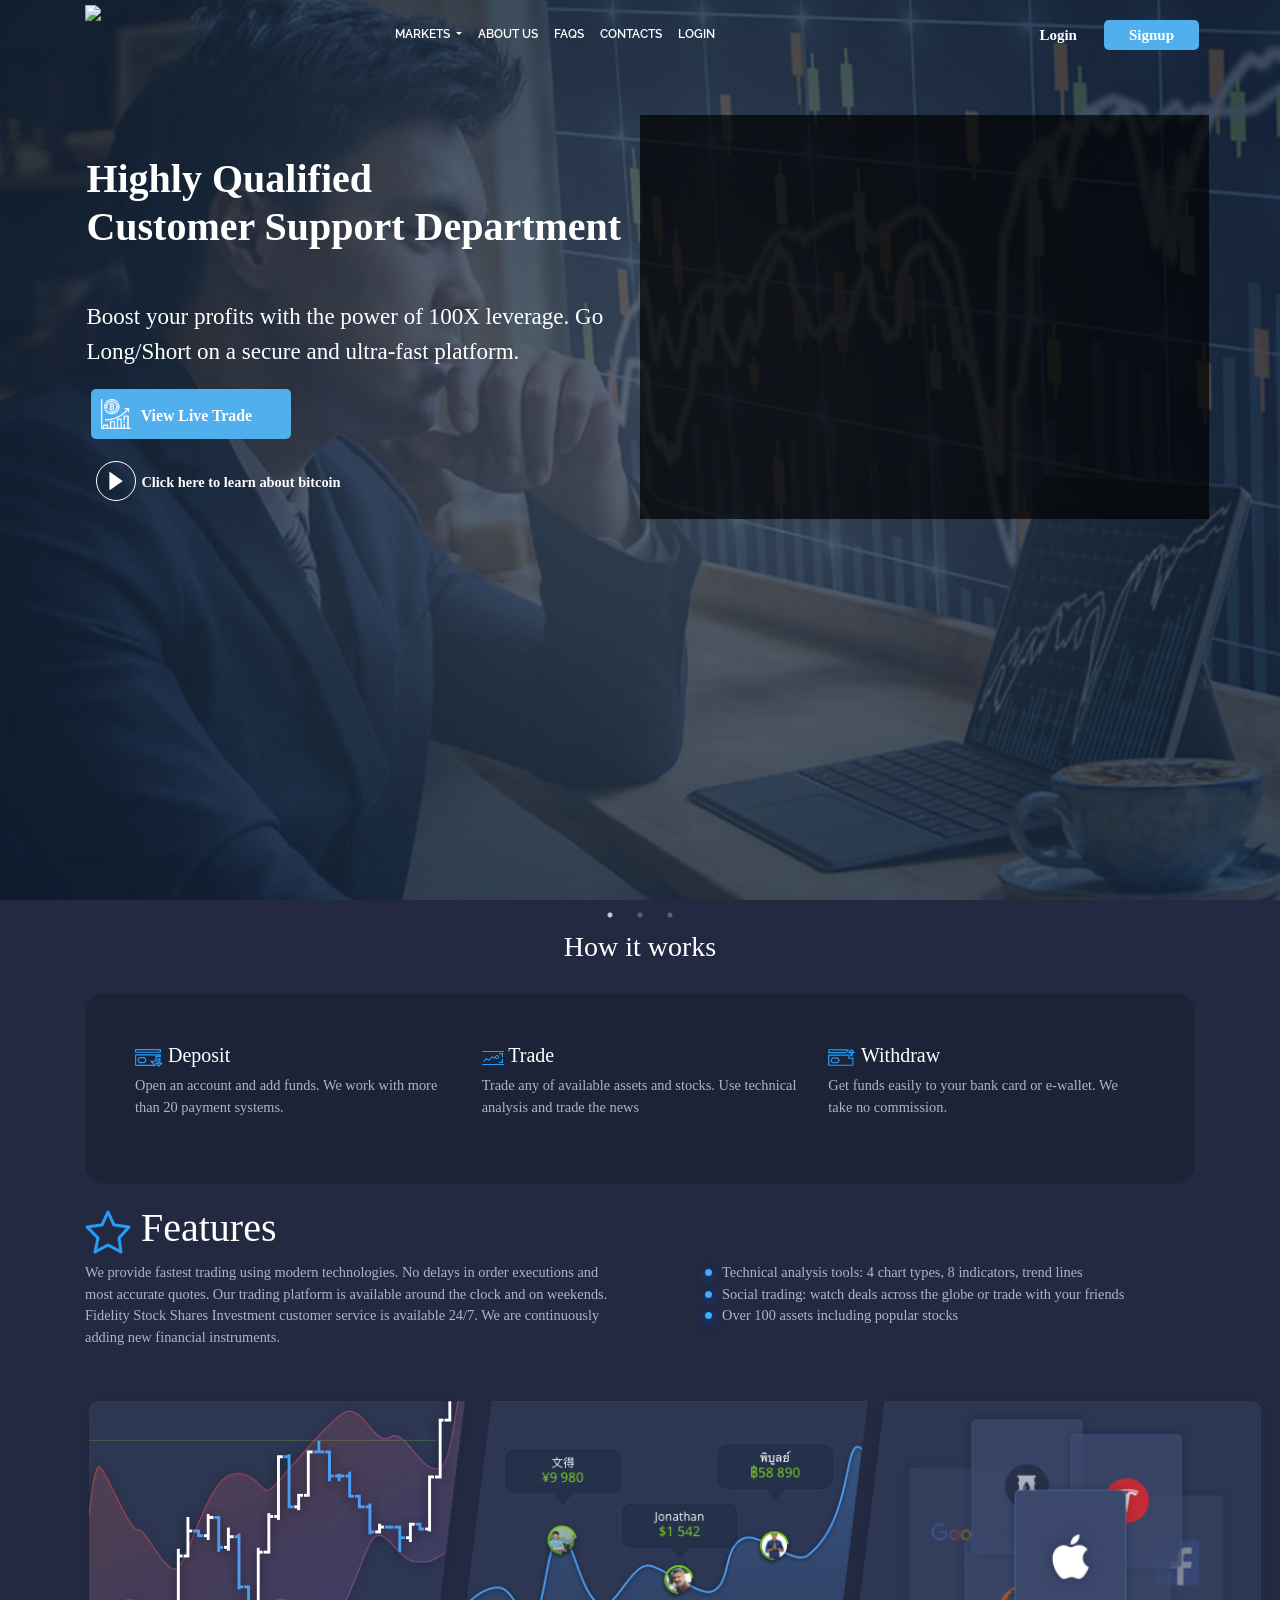
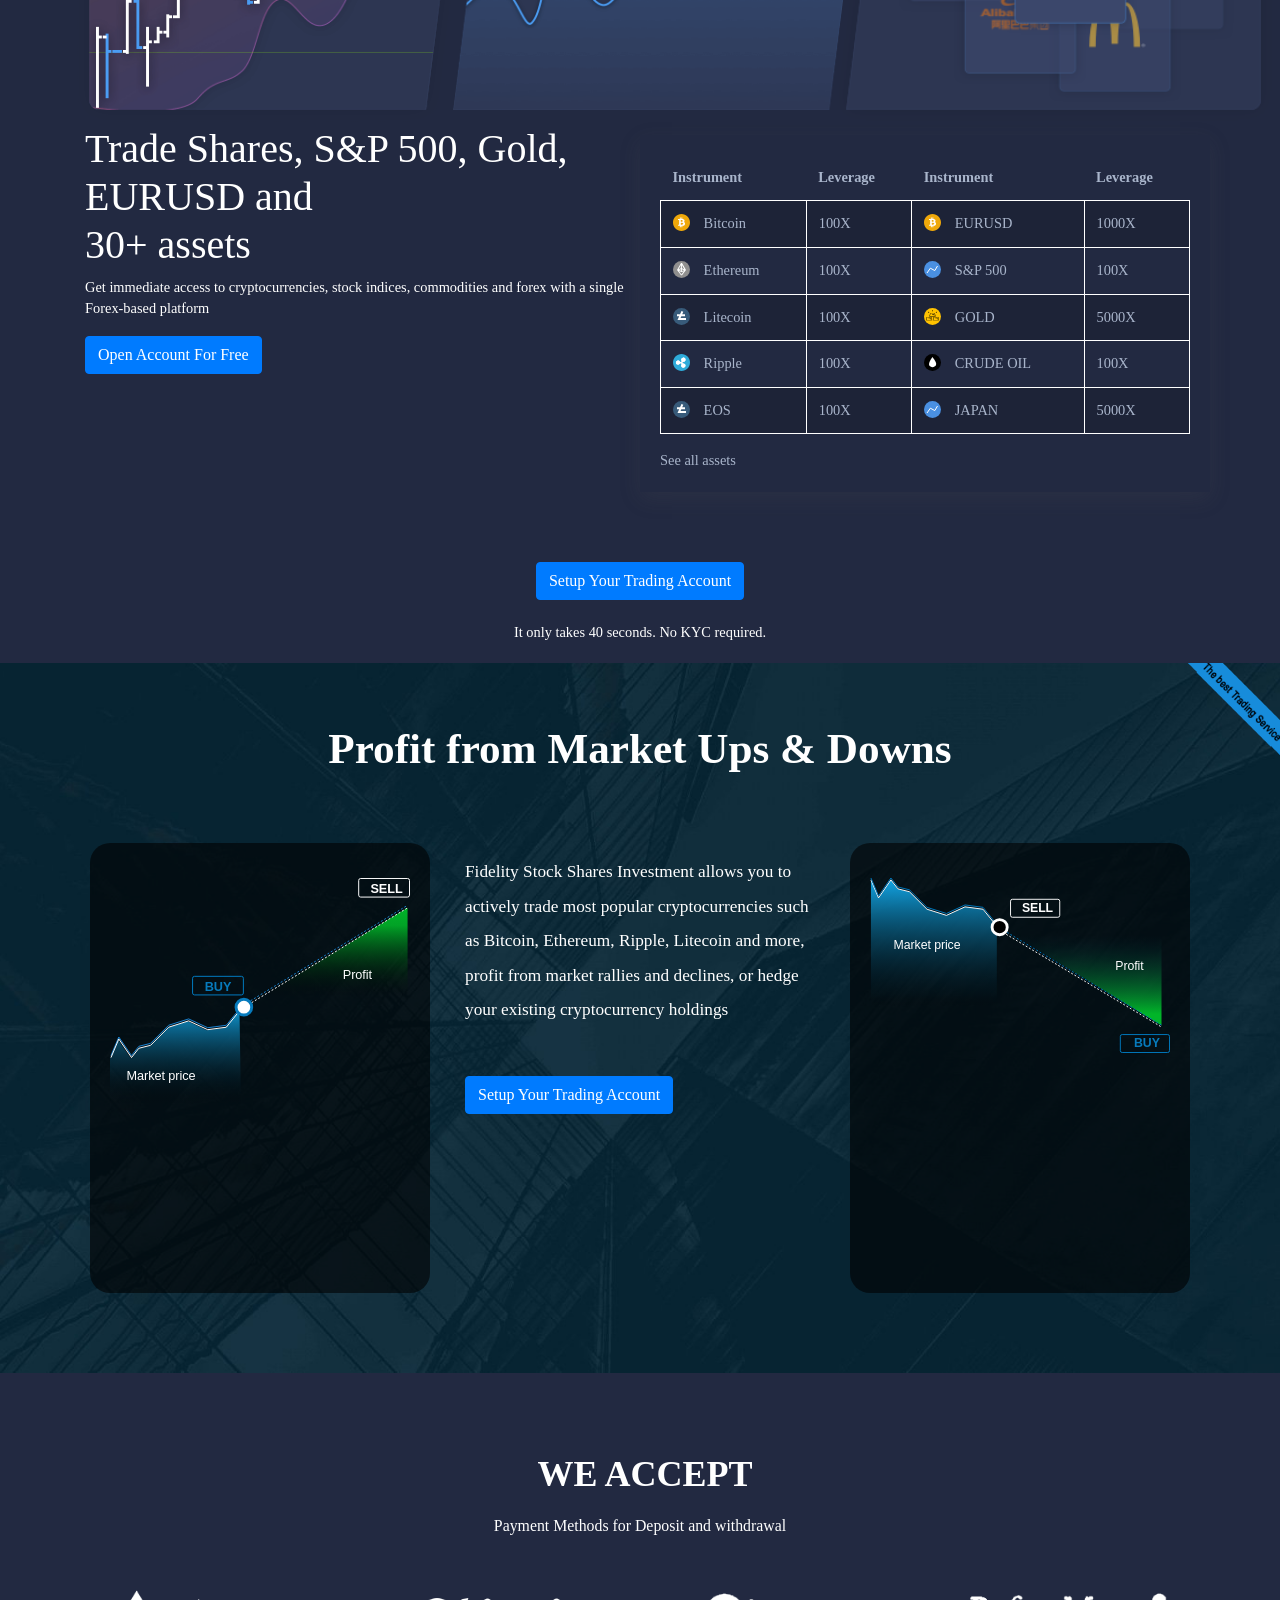
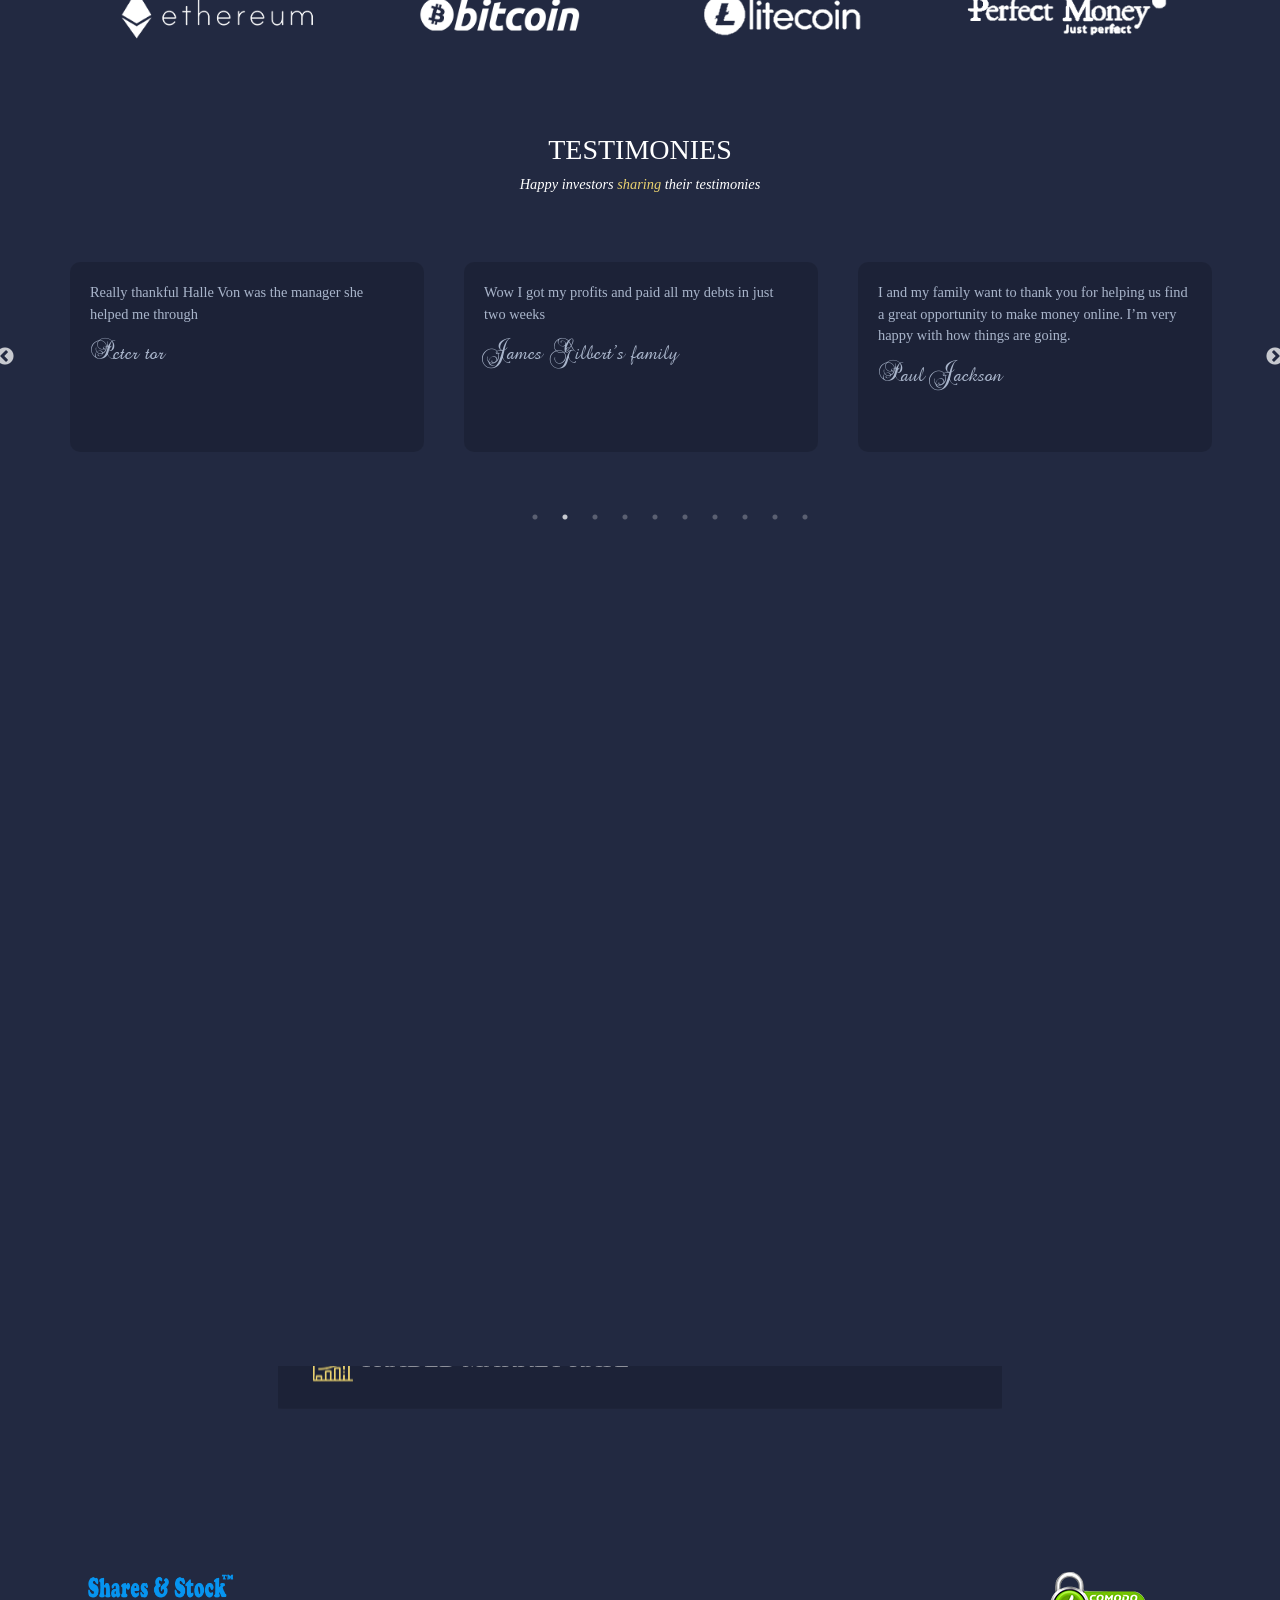
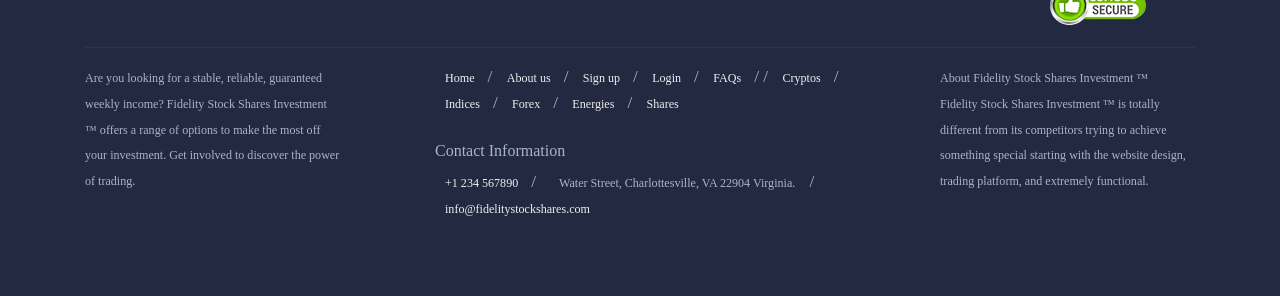
==== commit b710de90: "Update index.html" ====
--- a/index.html
+++ b/index.html
@@ -1516,38 +1516,13 @@
 
  <!-- body section ends here  -->
 
-<!-- Smartsupp Live Chat script -->
-<script type="text/javascript">
-var _smartsupp = _smartsupp || {};
-_smartsupp.key = '9b6993db794f2e0e7a77068900196952a3c311b8';
-window.smartsupp||(function(d) {
-  var s,c,o=smartsupp=function(){ o._.push(arguments)};o._=[];
-  s=d.getElementsByTagName('script')[0];c=d.createElement('script');
-  c.type='text/javascript';c.charset='utf-8';c.async=true;
-  c.src='https://www.smartsuppchat.com/loader.js?';s.parentNode.insertBefore(c,s);
-})(document);
-</script>
-<noscript> Powered by <a href=“https://www.smartsupp.com” target=“_blank”>Smartsupp</a></noscript>
-
- <!-- GetButton.io widget -->
-<script type="text/javascript">
-    (function () {
-        var options = {
-            telegram: "Fidelitystockshares", // Telegram bot username
-            call_to_action: "Message us", // Call to action
-            position: "left", // Position may be 'right' or 'left'
-        };
-        var proto = document.location.protocol, host = "getbutton.io", url = proto + "//static." + host;
-        var s = document.createElement('script'); s.type = 'text/javascript'; s.async = true; s.src = url + '/widget-send-button/js/init.js';
-        s.onload = function () { WhWidgetSendButton.init(host, proto, options); };
-        var x = document.getElementsByTagName('script')[0]; x.parentNode.insertBefore(s, x);
-    })();
-</script>
-<!-- /GetButton.io widget -->
+
+
+
 
  </body>
 
 
  
 <!-- Mirrored from Shares & Stock Investment.com/ by HTTrack Website Copier/3.x [XR&CO'2014], Sat, 09 Apr 2022 11:03:39 GMT -->
-</html>+</html>
